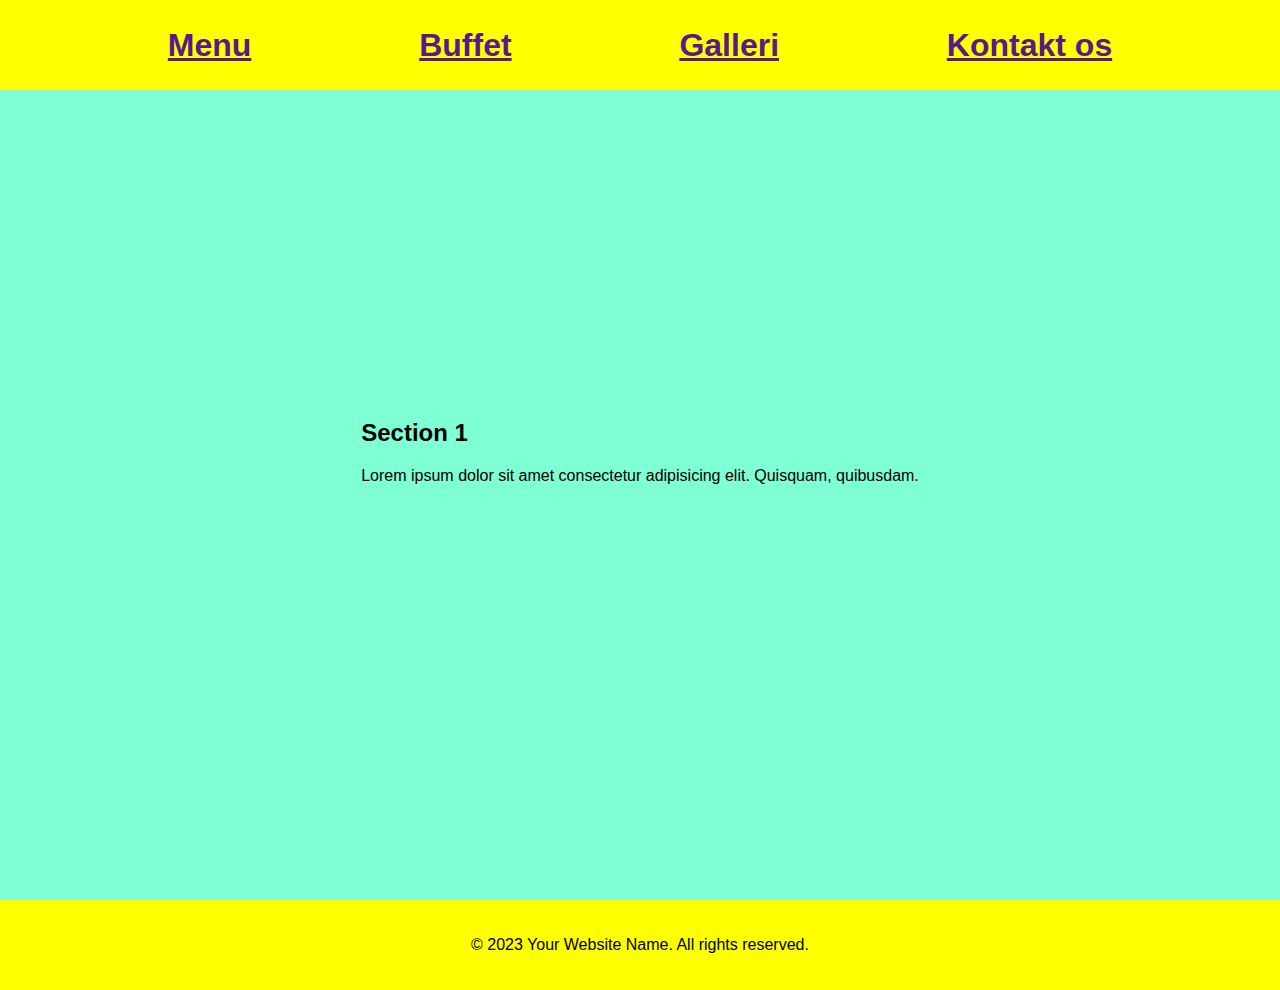
==== index.html @ 93ed0dfe "initial commit" ====
<!DOCTYPE html>
<html lang="en">
<head>
    <meta charset="UTF-8">
    <meta name="viewport" content="width=device-width, initial-scale=1.0">
    <title>Homepage</title>
    <link rel="stylesheet" href="styles.css">
</head>
<body>
    <header>
        <div class="nav-bar">
            <div class="nav-bar-content">
                <h1><a href="">Menu</a></h1>
                <h1><a href="">Buffet</a></h1>
                <h1><a href="">Galleri</a></h1>
                <h1><a href="">Kontakt os</a></h1>
            </div>
        </div>
    </header>

    <div class="container">
        <section class="section1">
            <div class="content-box">
                <h2>Section 1</h2>
                <p>Lorem ipsum dolor sit amet consectetur adipisicing elit. Quisquam, quibusdam.</p>
            </div>
        </section>

        <section class="section2">
            <div class="content-box">
                <h2>Section 2</h2>
                <p>Lorem ipsum dolor sit amet consectetur adipisicing elit. Saepe, labore.</p>
            </div>
        </section>
    </div>

    <footer>
        <p>&copy; 2023 Your Website Name. All rights reserved.</p>
    </footer>
</body>
</html>
---- styles.css ----
body {
    margin: 0;
    padding: 0;
    font-family: sans-serif;
    overflow-y: scroll;
    scrollbar-width: thin; /* for Firefox */
    -webkit-scrollbar-width: thin; /* for Webkit based browsers */
}

.body::-webkit-scrollbar {
    width: 6px; /* width of the scrollbar */
    background-color: #F5F5F5; /* background color of the scrollbar track */
}

.body::-webkit-scrollbar-thumb {
    background-color: #000000; /* color of the scrollbar thumb */
}

.container {
    height: 100vh;
    overflow-y: scroll;
    scroll-snap-type: y mandatory;
    scrollbar-width: thin; /* for Firefox */
    -webkit-scrollbar-width: thin; /* for Webkit based browsers */
}

.container::-webkit-scrollbar {
    width: 6px; /* width of the scrollbar */
    background-color: #F5F5F5; /* background color of the scrollbar track */
}

.container::-webkit-scrollbar-thumb {
    background-color: #000000; /* color of the scrollbar thumb */
}

.nav-bar {
    background-color: yellow;
    height: 10vh;
    width: 100%;
    position: fixed;
    top: 0;
    left: 0;
}

.nav-bar-content {
    height: 100%;
    width: 100%;
    display: flex;
    justify-content: space-evenly;
    align-items: center;
}

section {
    height: 100vh;
    width: 100%;
    margin: 0;
    padding: 0;
    box-sizing: border-box;
    display: flex;
    justify-content: center;
    align-items: center;
    scroll-snap-align: start;
}

.section1 {
    background-color: aquamarine;
}

.section2 {
    background-color: lightblue;
}

footer {
    background-color: yellow;
    height: 10vh;
    width: 100%;
    display: flex;
    justify-content: center;
    align-items: center;
}
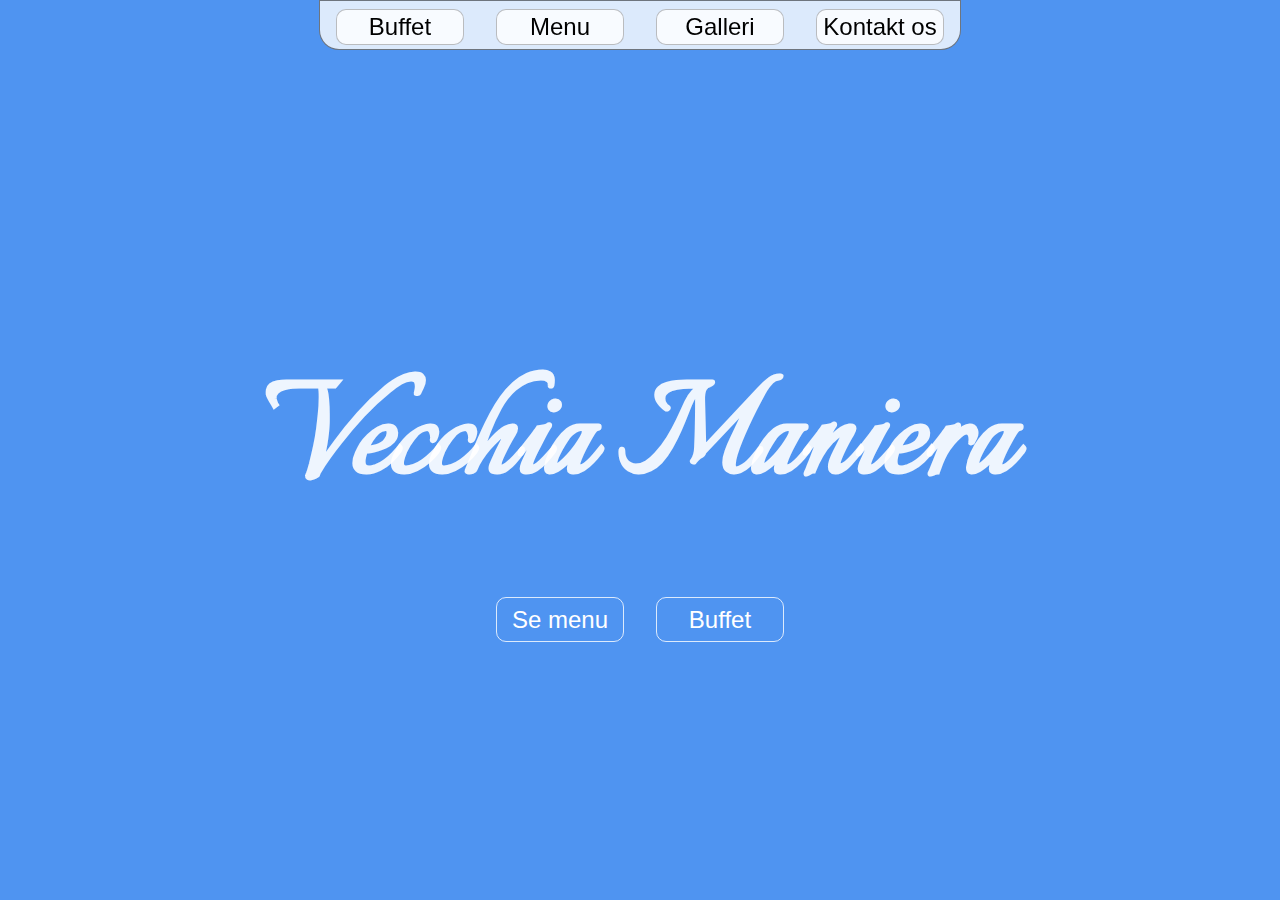
==== commit 4229384f: "3 sections" ====
--- a/index.html
+++ b/index.html
@@ -7,35 +7,76 @@
     <link rel="stylesheet" href="styles.css">
 </head>
 <body>
-    <header>
-        <div class="nav-bar">
-            <div class="nav-bar-content">
-                <h1><a href="">Menu</a></h1>
-                <h1><a href="">Buffet</a></h1>
-                <h1><a href="">Galleri</a></h1>
-                <h1><a href="">Kontakt os</a></h1>
-            </div>
-        </div>
-    </header>
+    
 
     <div class="container">
+        <header>
+            <div class="nav-bar">
+                <div class="nav-bar-content">
+                    <h1><button href="">Buffet</button></h1>
+                    <h1><button href="">Menu</button></h1>
+                    <h1><button href="">Galleri</button></h1>
+                    <h1><button href="">Kontakt os</button></h1>
+                </div>
+            </div>
+        </header>
         <section class="section1">
             <div class="content-box">
-                <h2>Section 1</h2>
-                <p>Lorem ipsum dolor sit amet consectetur adipisicing elit. Quisquam, quibusdam.</p>
+                <h1>Vecchia Maniera</h1>
+                <div class="link-div">
+                    <button href="">Se menu</button>
+                    <button href="">Buffet</button>
+                </div>
             </div>
         </section>
 
         <section class="section2">
+            <div class="boxes-container">
+                <div class="box box1">
+                    <div class="boxtitle">
+                        <h1>Anti Pasti</h1>
+                    </div>
+                </div>
+                <div class="box box2">
+                    <div class="boxtitle">
+                        <h1>Pasta</h1>
+                    </div>
+                </div>
+                <div class="box box1">
+                    <div class="boxtitle">
+                        <h1>Pizze</h1>
+                    </div>
+                </div>
+                <div class="box box2">
+                    <div class="boxtitle">
+                        <h1>Sandwich</h1>
+                    </div>
+                </div>
+                <div class="box box1">
+                    <div class="boxtitle">
+                        <h1>Dessert</h1>
+                    </div>
+                </div>
+            </div>
+        </section>
+        
+
+        <section class="section3">
             <div class="content-box">
-                <h2>Section 2</h2>
-                <p>Lorem ipsum dolor sit amet consectetur adipisicing elit. Saepe, labore.</p>
+                <h1>Om os</h1>
+                <p>Lorem ipsum dolor sit amet consectetur adipisicing elit. Rem error eius, repellat repudiandae, molestiae sapiente consectetur minima earum perspiciatis possimus nam ratione tenetur illo fuga a, enim provident ipsa iste?</p>
             </div>
+            <footer>
+                <p>&copy; 2023 Your Website Name. All rights reserved.</p>
+            </footer>
         </section>
     </div>
 
-    <footer>
-        <p>&copy; 2023 Your Website Name. All rights reserved.</p>
-    </footer>
+    <script>
+        document.addEventListener("DOMContentLoaded", function() {
+            // Add a class to trigger the transition effect after the page is loaded
+            document.querySelector(".section1").classList.add("loaded");
+        });
+    </script>
 </body>
 </html>--- a/styles.css
+++ b/styles.css
@@ -1,10 +1,10 @@
+@import url('https://fonts.googleapis.com/css2?family=Italianno&display=swap');
+
 body {
     margin: 0;
     padding: 0;
     font-family: sans-serif;
-    overflow-y: scroll;
-    scrollbar-width: thin; /* for Firefox */
-    -webkit-scrollbar-width: thin; /* for Webkit based browsers */
+    overflow-y: hidden;
 }
 
 .body::-webkit-scrollbar {
@@ -34,20 +34,44 @@
 }
 
 .nav-bar {
-    background-color: yellow;
-    height: 10vh;
-    width: 100%;
+    background-color: rgba(255, 255, 255, 0.8);;
+    border: 1px solid rgba(0, 0, 0, 0.5);
+    height: 3rem;
+    width: 50%;
     position: fixed;
     top: 0;
-    left: 0;
+    left: 50%;
+    transform: translateX(-50%);
+    border-radius: 0 0 20px 20px;
+    z-index: 100;
 }
 
 .nav-bar-content {
     height: 100%;
     width: 100%;
     display: flex;
-    justify-content: space-evenly;
-    align-items: center;
+    justify-content: center;
+    align-items: center;
+}
+
+.nav-bar-content button{
+    height: 4vh;
+    width: 10vw;
+    border-radius: 10px;
+    border: none;
+    background-color: transparent;
+    border: 1px solid rgba(0, 0, 0, 0.25);
+    background-color: rgba(255, 255, 255, 0.8);
+    color: #000;
+    font-size: 1.5rem;
+    cursor: pointer;
+    margin: 0 1rem;
+}
+
+.nav-bar-content button:hover{
+    background-color: #444;
+    color: #fff;
+    transition: 0.5s;
 }
 
 section {
@@ -63,12 +87,105 @@
 }
 
 .section1 {
-    background-color: aquamarine;
+    background-color: rgb(79,148,241);
+    transition: background-color 2s;
+}
+
+.section1.loaded {
+    background-color: rgb(79,148,241);
+    background-image: url("https://media1.giphy.com/media/YN7Xm4gQ54rRbC5Se5/giphy.gif");
+    background-size: auto 100%;
+    background-position: center;
+    background-repeat: no-repeat;
 }
 
 .section2 {
     background-color: lightblue;
-}
+    height: 100vh;
+    width: 100%;
+    margin: 0;
+    padding: 0;
+    box-sizing: border-box;
+    display: flex;
+    justify-content: center;
+    align-items: center;
+}
+
+.boxes-container {
+    width: 90%; /* Set the width of the container */
+    height: 90%; /* Set the height of the container */
+    margin-top: 2rem;
+    position: relative;
+    display: flex;
+    flex-wrap:wrap;
+}
+
+.box {
+    width: 100%; /* Each box takes up 50% of the container width */
+    height: 18%; /* Each box takes up 20% of the container height */
+}
+
+.boxtitle {
+    width: 20%;
+    height: 100%;
+    border: 1px solid rgba(0, 0, 0, 0.5);
+    display: flex;
+    justify-content: center;
+    align-items: center;
+    background-color: rgba(255, 255, 255, 0.8);
+}
+
+.box1 {
+    position: absolute;
+    top: 0;
+    left: 0;
+    display: flex;
+    justify-content: left;
+    align-items: center;
+    border: 1px solid rgba(0, 0, 0, 0.5);
+    background-color: lightgreen;
+    
+}
+
+.box2 {
+    position: absolute;
+    bottom: 0;
+    right: 0;
+    display: flex;
+    justify-content: right;
+    align-items: center;
+    border: 1px solid rgba(0, 0, 0, 0.5);
+    background-color: lightsalmon;
+}
+
+.box2:nth-child(2){
+    top: 20%;
+}
+
+.box1:nth-child(3){
+    top: 40%;
+}
+.box2:nth-child(4){
+    top: 60%;
+}
+.box1:nth-child(5){
+    top: 80%;
+}
+
+
+
+.section3 {
+    background-color: lightgreen;
+    height: 100vh;
+    width: 100%;
+    margin: 0;
+    padding: 0;
+    box-sizing: border-box;
+    display: flex;
+    flex-direction: column;
+    justify-content: center;
+}
+
 
 footer {
     background-color: yellow;
@@ -77,4 +194,46 @@
     display: flex;
     justify-content: center;
     align-items: center;
-}+    bottom: 0;
+}
+
+.content-box{
+    height: 100%;
+    width: 100%;
+    display: flex;
+    justify-content: center;
+    align-items: center;
+    flex-direction: column;
+}
+
+.content-box h1{
+    font: 700 10rem 'Italianno';
+    margin-bottom: 2rem;
+    color: rgba(255, 255, 255, 0.9);;
+}
+
+.link-div{
+    height: 10vh;
+    width: 25%;
+    display: flex;
+    justify-content: space-around;
+    align-items: center;
+}
+
+button{
+    height: 5vh;
+    width: 10vw;
+    border-radius: 10px;
+    border: none;
+    background-color: transparent;
+    border: 1px solid rgba(255, 255, 255, 0.8);
+    color: #fff;
+    font-size: 1.5rem;
+    cursor: pointer;
+}
+
+button:hover{
+    background-color: #fff;
+    color: #000;
+    transition: 0.5s;
+}
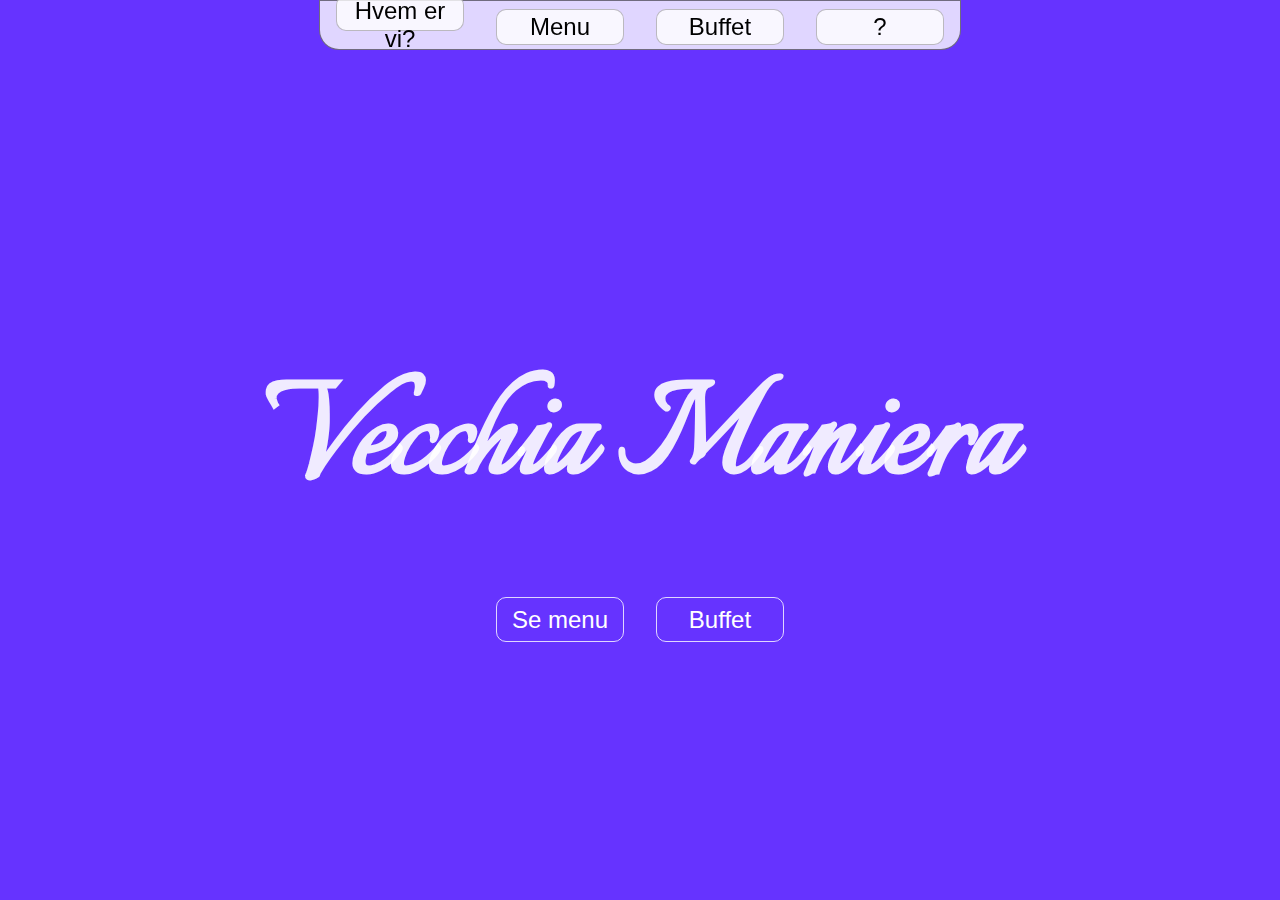
==== commit 36c70ba7: "5sections" ====
--- a/index.html
+++ b/index.html
@@ -13,10 +13,11 @@
         <header>
             <div class="nav-bar">
                 <div class="nav-bar-content">
-                    <h1><button href="">Buffet</button></h1>
-                    <h1><button href="">Menu</button></h1>
-                    <h1><button href="">Galleri</button></h1>
-                    <h1><button href="">Kontakt os</button></h1>
+                    <h1><button class="scroll-button" data-target="section2">Hvem er vi?</button></h1>
+                    <h1><button class="scroll-button" data-target="section3">Menu</button></h1>
+                    <h1><button class="scroll-button" data-target="section4">Buffet</button></h1>
+                    <h1><button class="scroll-button" data-target="section5">?</button></h1>
+                    
                 </div>
             </div>
         </header>
@@ -24,44 +25,49 @@
             <div class="content-box">
                 <h1>Vecchia Maniera</h1>
                 <div class="link-div">
-                    <button href="">Se menu</button>
-                    <button href="">Buffet</button>
+                    <button class="scroll-button" data-target="section3">Se menu</button>
+                    <button class="scroll-button" data-target="section4">Buffet</button>
                 </div>
             </div>
         </section>
 
-        <section class="section2">
+        <section class="section2" id="section2">
             <div class="boxes-container">
                 <div class="box box1">
                     <div class="boxtitle">
-                        <h1>Anti Pasti</h1>
+                        <h1>Hvem er vi?</h1>
                     </div>
+                    
+                    <div class="slide"></div>
                 </div>
                 <div class="box box2">
                     <div class="boxtitle">
-                        <h1>Pasta</h1>
-                    </div>
-                </div>
-                <div class="box box1">
-                    <div class="boxtitle">
-                        <h1>Pizze</h1>
-                    </div>
-                </div>
-                <div class="box box2">
-                    <div class="boxtitle">
-                        <h1>Sandwich</h1>
-                    </div>
-                </div>
-                <div class="box box1">
-                    <div class="boxtitle">
-                        <h1>Dessert</h1>
+                        <h1>Bestil catering</h1>
                     </div>
                 </div>
             </div>
         </section>
+
+        <section class="section3" id="section3">
+            <div class="content-box">
+                <h1>Menu</h1>
+                <div class="menuBox">
+                    <div class="menu-antipasti"></div>
+                    <div class="menu-pasta"></div>
+                    <div class="menu-pizze"></div>
+                    <div class="menu-antipasti"></div>
+                    <div class="menu-dessert"></div>
+                </div>
+            </div>
+        </section>
         
+        <section class="section4" id="section4">
+            <div class="content-box">
+                <h1>Catering</h1>
+            </div>
+        </section>
 
-        <section class="section3">
+        <section class="section5" id="section5">
             <div class="content-box">
                 <h1>Om os</h1>
                 <p>Lorem ipsum dolor sit amet consectetur adipisicing elit. Rem error eius, repellat repudiandae, molestiae sapiente consectetur minima earum perspiciatis possimus nam ratione tenetur illo fuga a, enim provident ipsa iste?</p>
@@ -72,11 +78,7 @@
         </section>
     </div>
 
-    <script>
-        document.addEventListener("DOMContentLoaded", function() {
-            // Add a class to trigger the transition effect after the page is loaded
-            document.querySelector(".section1").classList.add("loaded");
-        });
-    </script>
+    <script src="script.js">
+</script>
 </body>
 </html>--- a/styles.css
+++ b/styles.css
@@ -19,6 +19,7 @@
 .container {
     height: 100vh;
     overflow-y: scroll;
+    overflow-x: hidden;
     scroll-snap-type: y mandatory;
     scrollbar-width: thin; /* for Firefox */
     -webkit-scrollbar-width: thin; /* for Webkit based browsers */
@@ -92,8 +93,8 @@
 }
 
 .section1.loaded {
-    background-color: rgb(79,148,241);
-    background-image: url("https://media1.giphy.com/media/YN7Xm4gQ54rRbC5Se5/giphy.gif");
+    background-color: rgb(102,51,255);
+    background-image: url("https://media4.giphy.com/media/1pqlCWXB0Q18SuCju7/giphy.gif");
     background-size: auto 100%;
     background-position: center;
     background-repeat: no-repeat;
@@ -112,9 +113,8 @@
 }
 
 .boxes-container {
-    width: 90%; /* Set the width of the container */
-    height: 90%; /* Set the height of the container */
-    margin-top: 2rem;
+    width: 100%; /* Set the width of the container */
+    height: 100%; /* Set the height of the container */
     position: relative;
     display: flex;
     flex-wrap:wrap;
@@ -122,11 +122,11 @@
 
 .box {
     width: 100%; /* Each box takes up 50% of the container width */
-    height: 18%; /* Each box takes up 20% of the container height */
+    height: 50%; /* Each box takes up 20% of the container height */
 }
 
 .boxtitle {
-    width: 20%;
+    width: 45%;
     height: 100%;
     border: 1px solid rgba(0, 0, 0, 0.5);
     display: flex;
@@ -143,8 +143,6 @@
     justify-content: left;
     align-items: center;
     border: 1px solid rgba(0, 0, 0, 0.5);
-    background-color: lightgreen;
-    
 }
 
 .box2 {
@@ -158,23 +156,78 @@
     background-color: lightsalmon;
 }
 
-.box2:nth-child(2){
-    top: 20%;
-}
-
-.box1:nth-child(3){
-    top: 40%;
-}
-.box2:nth-child(4){
-    top: 60%;
-}
-.box1:nth-child(5){
-    top: 80%;
-}
-
-
-
-.section3 {
+@keyframes slide {
+    0% {
+      transform: translateX(0%);
+    }
+    100% {
+      transform: translateX(-100%);
+    }
+  }
+
+  .slideshow-container{
+    width: 100%;
+    height: 100%;
+    overflow: hidden;
+  }
+  
+  .slideshow {
+    width: 100%;
+    height: 100%;
+    animation: slide 5s infinite; /* Adjust the duration (5s in this case) as needed */
+  }
+
+.section3{
+    background-color: lightseagreen;
+    height: 100vh;
+    width: 100%;
+    margin: 0;
+    padding: 0;
+    box-sizing: border-box;
+    display: flex;
+    flex-direction: column;
+    justify-content: center;
+}
+
+.section3 .content-box{
+    border: 1px dashed #000;
+
+    width: 80%;
+    height: 90%;
+    margin-top: 2rem;
+    display: flex;
+    justify-content: start;
+    align-items: center;
+
+}
+
+.section3 .content-box h1{
+    font: 500 10rem 'Italianno';
+    margin-top: -1rem;
+}
+
+.menuBox {
+    border: 1px solid #000;
+    width: 90%;
+    height: 95%;
+    display: flex;
+    justify-content: center;
+    align-items: center;
+}
+
+.section4{
+    background-color: lightskyblue;
+    height: 100vh;
+    width: 100%;
+    margin: 0;
+    padding: 0;
+    box-sizing: border-box;
+    display: flex;
+    flex-direction: column;
+    justify-content: center;
+}
+
+.section5 {
     background-color: lightgreen;
     height: 100vh;
     width: 100%;
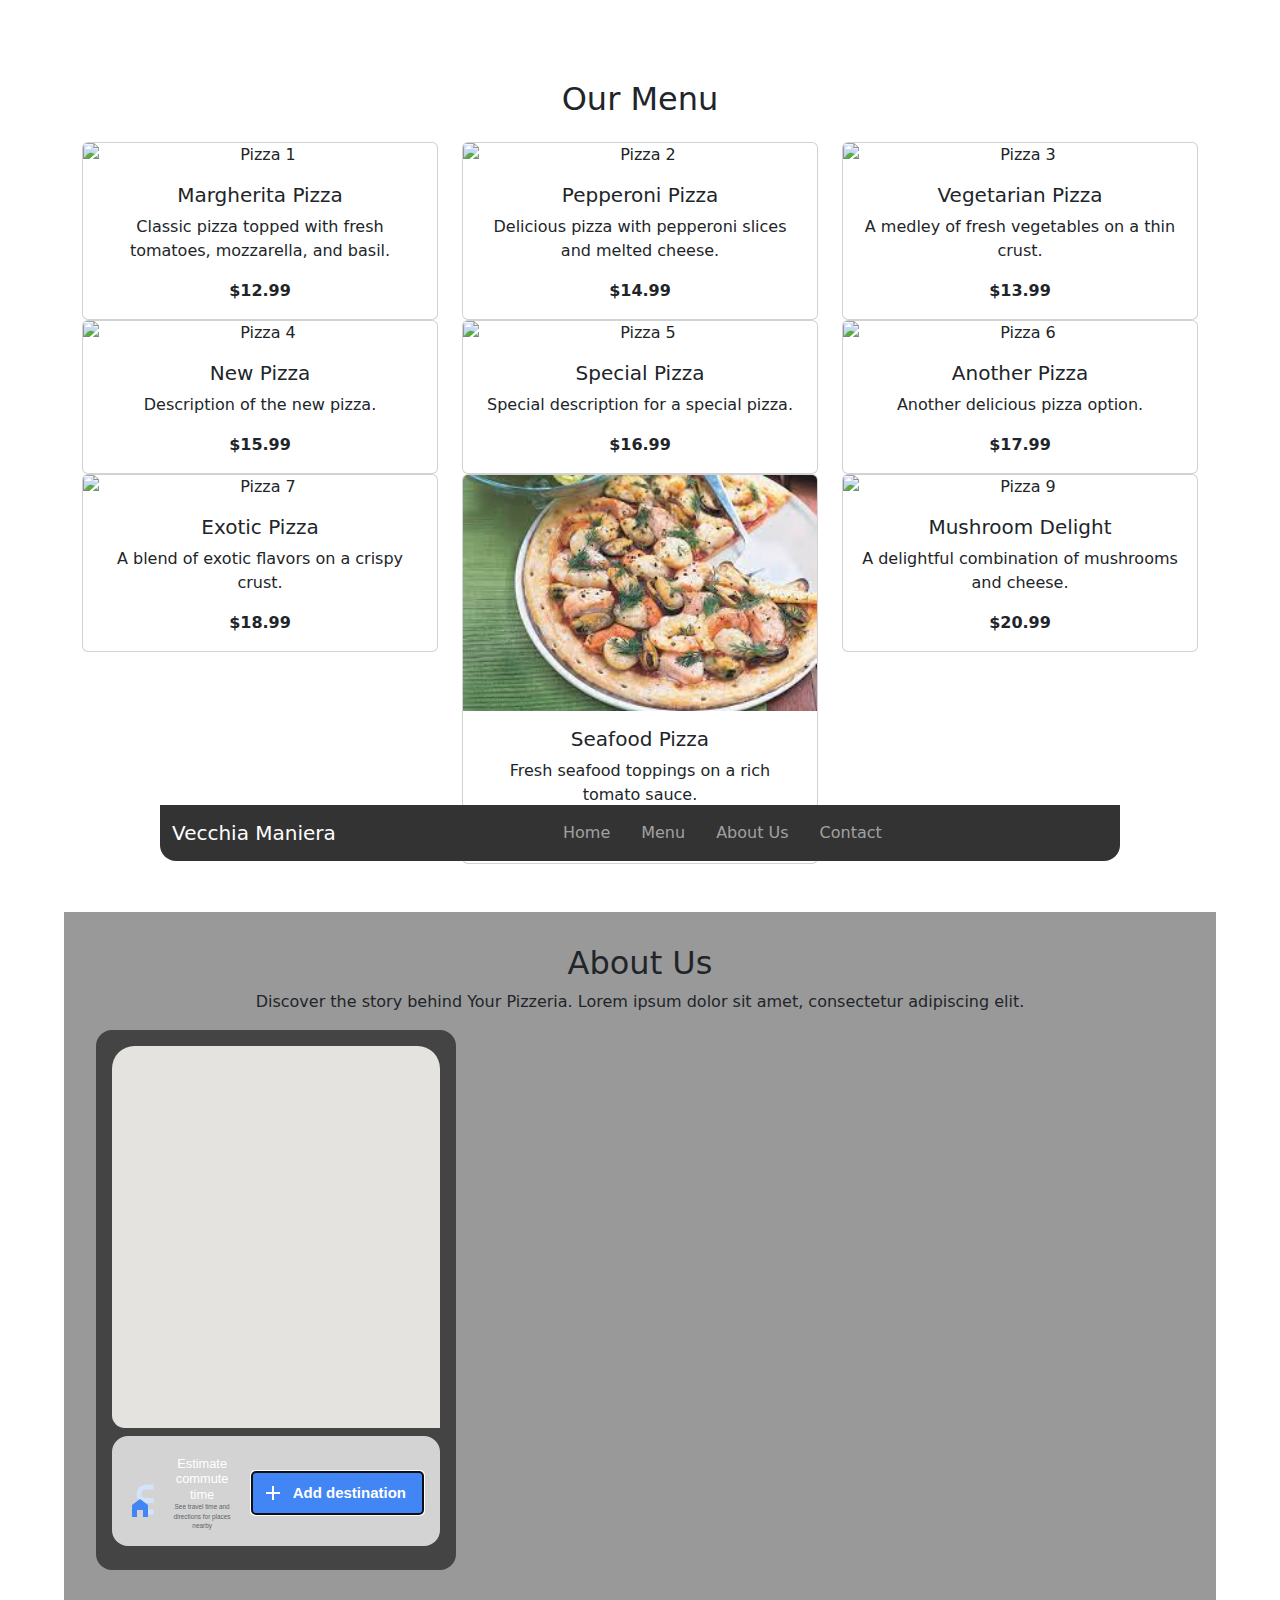
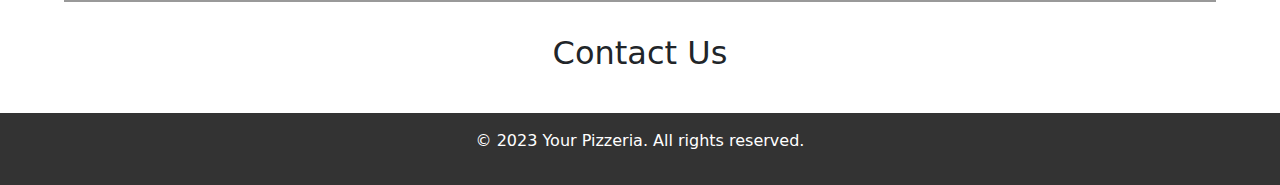
==== commit 826afd39: "Add files via upload" ====
--- a/index.html
+++ b/index.html
@@ -1,84 +1,1379 @@
-<!DOCTYPE html>
-<html lang="en">
-<head>
-    <meta charset="UTF-8">
-    <meta name="viewport" content="width=device-width, initial-scale=1.0">
-    <title>Homepage</title>
-    <link rel="stylesheet" href="styles.css">
-</head>
-<body>
-    
-
-    <div class="container">
-        <header>
-            <div class="nav-bar">
-                <div class="nav-bar-content">
-                    <h1><button class="scroll-button" data-target="section2">Hvem er vi?</button></h1>
-                    <h1><button class="scroll-button" data-target="section3">Menu</button></h1>
-                    <h1><button class="scroll-button" data-target="section4">Buffet</button></h1>
-                    <h1><button class="scroll-button" data-target="section5">?</button></h1>
-                    
-                </div>
-            </div>
-        </header>
-        <section class="section1">
-            <div class="content-box">
-                <h1>Vecchia Maniera</h1>
-                <div class="link-div">
-                    <button class="scroll-button" data-target="section3">Se menu</button>
-                    <button class="scroll-button" data-target="section4">Buffet</button>
-                </div>
-            </div>
-        </section>
-
-        <section class="section2" id="section2">
-            <div class="boxes-container">
-                <div class="box box1">
-                    <div class="boxtitle">
-                        <h1>Hvem er vi?</h1>
-                    </div>
-                    
-                    <div class="slide"></div>
-                </div>
-                <div class="box box2">
-                    <div class="boxtitle">
-                        <h1>Bestil catering</h1>
-                    </div>
-                </div>
-            </div>
-        </section>
-
-        <section class="section3" id="section3">
-            <div class="content-box">
-                <h1>Menu</h1>
-                <div class="menuBox">
-                    <div class="menu-antipasti"></div>
-                    <div class="menu-pasta"></div>
-                    <div class="menu-pizze"></div>
-                    <div class="menu-antipasti"></div>
-                    <div class="menu-dessert"></div>
-                </div>
-            </div>
-        </section>
-        
-        <section class="section4" id="section4">
-            <div class="content-box">
-                <h1>Catering</h1>
-            </div>
-        </section>
-
-        <section class="section5" id="section5">
-            <div class="content-box">
-                <h1>Om os</h1>
-                <p>Lorem ipsum dolor sit amet consectetur adipisicing elit. Rem error eius, repellat repudiandae, molestiae sapiente consectetur minima earum perspiciatis possimus nam ratione tenetur illo fuga a, enim provident ipsa iste?</p>
-            </div>
-            <footer>
-                <p>&copy; 2023 Your Website Name. All rights reserved.</p>
-            </footer>
-        </section>
-    </div>
-
-    <script src="script.js">
-</script>
-</body>
+<!--
+  Copyright 2023 Google LLC
+
+  Licensed under the Apache License, Version 2.0 (the "License");
+  you may not use this file except in compliance with the License.
+  You may obtain a copy of the License at
+
+      https://www.apache.org/licenses/LICENSE-2.0
+
+  Unless required by applicable law or agreed to in writing, software
+  distributed under the License is distributed on an "AS IS" BASIS,
+  WITHOUT WARRANTIES OR CONDITIONS OF ANY KIND, either express or implied.
+  See the License for the specific language governing permissions and
+  limitations under the License.
+-->
+<!DOCTYPE html>
+<html lang="en">
+  <head>
+    <title>pizzaaaa!!!</title>
+    <meta charset="utf-8"/>
+    <meta name="viewport" content="width=device-width,initial-scale=1">
+
+    <link rel="stylesheet" href="style.css">
+    <link rel="stylesheet" href="mapsAPIstyle.css">
+
+    <!-- Bootstrap CSS -->
+    <link href="https://cdn.jsdelivr.net/npm/bootstrap@5.0.2/dist/css/bootstrap.min.css" rel="stylesheet">
+
+
+  </head>
+  <body>
+
+    <!-- Navigation Bar (Bootstrap Navbar) -->
+<nav class="navbar navbar-expand-lg navbar-dark fixed-top" id="mainNavbar">
+    <div class="container-fluid">
+        <a class="navbar-brand" href="#">Vecchia Maniera</a>
+        <button class="navbar-toggler" type="button" data-bs-toggle="collapse" data-bs-target="#navbarNav" aria-controls="navbarNav" aria-expanded="false" aria-label="Toggle navigation">
+            <span class="navbar-toggler-icon"></span>
+        </button>
+        <div class="collapse navbar-collapse" id="navbarNav">
+            <ul class="navbar-nav">
+                <li class="nav-item"><a class="nav-link" href="#home">Home</a></li>
+                <li class="nav-item"><a class="nav-link" href="#menu">Menu</a></li>
+                <li class="nav-item"><a class="nav-link" href="#about">About Us</a></li>
+                <li class="nav-item"><a class="nav-link" href="#contact">Contact</a></li>
+            </ul>
+        </div>
+    </div>
+</nav>
+
+    <!-- Menu Section (Bootstrap Container and Card) -->
+    <section id="menu" class="py-5" style="margin-top: 2rem;">
+        <div class="container">
+            <h2 class="text-center mb-4">Our Menu</h2>
+
+            <div class="row">
+                <div class="col-md-4">
+                    <div class="card">
+                        <img src="https://www.valdemarsro.dk/wp-content/2011/05/pizza-margharita-1.jpg"  class="card-img-top" alt="Pizza 1">
+                        <div class="card-body">
+                            <h5 class="card-title">Margherita Pizza</h5>
+                            <p class="card-text">Classic pizza topped with fresh tomatoes, mozzarella, and basil.</p>
+                            <p class="card-text fw-bold">$12.99</p>
+                        </div>
+                    </div>
+                </div>
+    
+                <!-- Menu Item 2 -->
+                <div class="col-md-4">
+                    <div class="card">
+                        <img src="https://pizza-opskrifter.dk/wp-content/uploads/2020/02/pepperoni-1600x900.jpg" class="card-img-top" alt="Pizza 2">
+                        <div class="card-body">
+                            <h5 class="card-title">Pepperoni Pizza</h5>
+                            <p class="card-text">Delicious pizza with pepperoni slices and melted cheese.</p>
+                            <p class="card-text fw-bold">$14.99</p>
+                        </div>
+                    </div>
+                </div>
+    
+                <!-- Menu Item 3 -->
+                <div class="col-md-4">
+                    <div class="card">
+                        <img src="https://cdn.loveandlemons.com/wp-content/uploads/2023/02/vegetarian-pizza.jpg" class="card-img-top" alt="Pizza 3">
+                        <div class="card-body">
+                            <h5 class="card-title">Vegetarian Pizza</h5>
+                            <p class="card-text">A medley of fresh vegetables on a thin crust.</p>
+                            <p class="card-text fw-bold">$13.99</p>
+                        </div>
+                    </div>
+                </div>
+                <!-- Menu Item 4 -->
+        <div class="col-md-4">
+            <div class="card">
+                <img src="https://copenhagenfood.dk/wp-content/uploads/2019/05/luca-pizza.jpg" class="card-img-top" alt="Pizza 4">
+                <div class="card-body">
+                    <h5 class="card-title">New Pizza</h5>
+                    <p class="card-text">Description of the new pizza.</p>
+                    <p class="card-text fw-bold">$15.99</p>
+                </div>
+            </div>
+        </div>
+
+        <!-- Menu Item 5 -->
+        <div class="col-md-4">
+            <div class="card">
+                <img src="https://altidmonalisa.dk/wp-content/uploads/2021/08/15.jpg" class="card-img-top" alt="Pizza 5">
+                <div class="card-body">
+                    <h5 class="card-title">Special Pizza</h5>
+                    <p class="card-text">Special description for a special pizza.</p>
+                    <p class="card-text fw-bold">$16.99</p>
+                </div>
+            </div>
+        </div>
+
+        <!-- Menu Item 6 -->
+        <div class="col-md-4">
+            <div class="card">
+                <img src="https://i.ytimg.com/vi/XZ7a90G4lM4/maxresdefault.jpg" class="card-img-top" alt="Pizza 6">
+                <div class="card-body">
+                    <h5 class="card-title">Another Pizza</h5>
+                    <p class="card-text">Another delicious pizza option.</p>
+                    <p class="card-text fw-bold">$17.99</p>
+                </div>
+            </div>
+        </div>
+
+        <!-- Menu Item 7 -->
+        <div class="col-md-4">
+            <div class="card">
+                <img src="https://i.ndtvimg.com/i/2017-12/pizza_650x400_41513939258.jpg" class="card-img-top" alt="Pizza 7">
+                <div class="card-body">
+                    <h5 class="card-title">Exotic Pizza</h5>
+                    <p class="card-text">A blend of exotic flavors on a crispy crust.</p>
+                    <p class="card-text fw-bold">$18.99</p>
+                </div>
+            </div>
+        </div>
+
+        <!-- Menu Item 8 -->
+        <div class="col-md-4">
+            <div class="card">
+                <img src="[data-uri]" class="card-img-top" alt="Pizza 8">
+                <div class="card-body">
+                    <h5 class="card-title">Seafood Pizza</h5>
+                    <p class="card-text">Fresh seafood toppings on a rich tomato sauce.</p>
+                    <p class="card-text fw-bold">$19.99</p>
+                </div>
+            </div>
+        </div>
+
+        <!-- Menu Item 9 -->
+        <div class="col-md-4">
+            <div class="card">
+                <img src="https://www.allrecipes.com/thmb/3qkooqf4vsQ3DjzjIZy0s6ZSwC0=/1500x0/filters:no_upscale():max_bytes(150000):strip_icc()/36107allies-mushroom-pizzafabeveryday4x3-005f809371b147378094d60f28daf212.jpg" class="card-img-top" alt="Pizza 9">
+                <div class="card-body">
+                    <h5 class="card-title">Mushroom Delight</h5>
+                    <p class="card-text">A delightful combination of mushrooms and cheese.</p>
+                    <p class="card-text fw-bold">$20.99</p>
+                </div>
+            </div>
+        </div>
+
+        </div>
+    </section>
+
+
+    <!-- About Us Section -->
+    <section id="about" class="about">
+        <h2>About Us</h2>
+        <p>Discover the story behind Your Pizzeria. Lorem ipsum dolor sit amet, consectetur adipiscing elit.</p>
+        <div class="map">
+        <!-- Google Maps API kode -->
+            <!-- Defined commutes SVGs -->
+            <svg class="hide">
+      <defs>
+        <symbol id="commutes-initial-icon">
+          <path d="M41 20H18.6c-9.5 0-10.8 13.5 0 13.5h14.5C41 33.5 41 45 33 45H17.7" stroke="#D2E3FC" stroke-width="5"></path>
+          <path d="M41 22c.2 0 .4 0 .6-.2l.4-.5c.3-1 .7-1.7 1.1-2.5l2-3c.8-1 1.5-2 2-3 .6-1 .9-2.3.9-3.8 0-2-.7-3.6-2-5-1.4-1.3-3-2-5-2s-3.6.7-5 2c-1.3 1.4-2 3-2 5 0 1.4.3 2.6.8 3.6s1.2 2 2 3.2c.9 1 1.6 2 2 2.8.5.9 1 1.7 1.2 2.7l.4.5.6.2Zm0-10.5c-.7 0-1.3-.2-1.8-.7-.5-.5-.7-1.1-.7-1.8s.2-1.3.7-1.8c.5-.5 1.1-.7 1.8-.7s1.3.2 1.8.7c.5.5.7 1.1.7 1.8s-.2 1.3-.7 1.8c-.5.5-1.1.7-1.8.7Z" fill="#185ABC"></path>
+          <path d="m12 32-8 6v12h5v-7h6v7h5V38l-8-6Z" fill="#4285F4"></path>
+        </symbol>
+      </defs>
+      <use href="#commutes-initial-icon"/>
+            </svg>
+            <svg class="hide">
+      <defs>
+        <symbol id="commutes-add-icon">
+          <path d="M0 0h24v24H0V0z" fill="none"/>
+          <path d="M19 13h-6v6h-2v-6H5v-2h6V5h2v6h6v2z"/>
+        </symbol>
+      </defs>
+      <use href="#commutes-add-icon"/>
+            </svg>
+            <svg class="hide">
+      <defs>
+        <symbol id="commutes-driving-icon">
+          <path d="M0 0h24v24H0V0z" fill="none"/>
+          <path d="M18.92 6.01C18.72 5.42 18.16 5 17.5 5h-11c-.66 0-1.21.42-1.42 1.01L3 12v8c0 .55.45 1 1 1h1c.55 0 1-.45 1-1v-1h12v1c0 .55.45 1 1 1h1c.55 0 1-.45 1-1v-8l-2.08-5.99zM6.85 7h10.29l1.08 3.11H5.77L6.85 7zM19 17H5v-5h14v5z"/>
+          <circle cx="7.5" cy="14.5" r="1.5"/>
+          <circle cx="16.5" cy="14.5" r="1.5"/>
+        </symbol>
+      </defs>
+      <use href="#commutes-driving-icon"/>
+            </svg>
+            <svg class="hide">
+      <defs>
+        <symbol id="commutes-transit-icon">
+          <path d="M0 0h24v24H0V0z" fill="none"/>
+          <path d="M12 2c-4 0-8 .5-8 4v9.5C4 17.43 5.57 19 7.5 19L6 20.5v.5h12v-.5L16.5 19c1.93 0 3.5-1.57 3.5-3.5V6c0-3.5-3.58-4-8-4zm5.66 3H6.43c.61-.52 2.06-1 5.57-1 3.71 0 5.12.46 5.66 1zM11 7v3H6V7h5zm2 0h5v3h-5V7zm3.5 10h-9c-.83 0-1.5-.67-1.5-1.5V12h12v3.5c0 .83-.67 1.5-1.5 1.5z"/>
+          <circle cx="8.5" cy="14.5" r="1.5"/>
+          <circle cx="15.5" cy="14.5" r="1.5"/>
+        </symbol>
+      </defs>
+      <use href="#commutes-transit-icon"/>
+            </svg>
+            <svg class="hide">
+      <defs>
+        <symbol id="commutes-bicycling-icon">
+          <path d="M0 0h24v24H0V0z" fill="none"/>
+          <path d="M15.5 5.5c1.1 0 2-.9 2-2s-.9-2-2-2-2 .9-2 2 .9 2 2 2zM5 12c-2.8 0-5 2.2-5 5s2.2 5 5 5 5-2.2 5-5-2.2-5-5-5zm0 8.5c-1.9 0-3.5-1.6-3.5-3.5s1.6-3.5 3.5-3.5 3.5 1.6 3.5 3.5-1.6 3.5-3.5 3.5zm5.8-10l2.4-2.4.8.8c1.3 1.3 3 2.1 5.1 2.1V9c-1.5 0-2.7-.6-3.6-1.5l-1.9-1.9c-.5-.4-1-.6-1.6-.6s-1.1.2-1.4.6L7.8 8.4c-.4.4-.6.9-.6 1.4 0 .6.2 1.1.6 1.4L11 14v5h2v-6.2l-2.2-2.3zM19 12c-2.8 0-5 2.2-5 5s2.2 5 5 5 5-2.2 5-5-2.2-5-5-5zm0 8.5c-1.9 0-3.5-1.6-3.5-3.5s1.6-3.5 3.5-3.5 3.5 1.6 3.5 3.5-1.6 3.5-3.5 3.5z"/>
+        </symbol>
+      </defs>
+      <use href="#commutes-bicycling-icon"/>
+            </svg>
+            <svg class="hide">
+      <defs>
+        <symbol id="commutes-walking-icon">
+          <path d="M0 0h24v24H0V0z" fill="none"/>
+          <path d="M13.5 5.5c1.1 0 2-.9 2-2s-.9-2-2-2-2 .9-2 2 .9 2 2 2zM9.8 8.9L7 23h2.1l1.8-8 2.1 2v6h2v-7.5l-2.1-2 .6-3C14.8 12 16.8 13 19 13v-2c-1.9 0-3.5-1-4.3-2.4l-1-1.6c-.56-.89-1.68-1.25-2.65-.84L6 8.3V13h2V9.6l1.8-.7"/>
+        </symbol>
+      </defs>
+      <use href="#commutes-walking-icon"/>
+            </svg>
+            <svg class="hide">
+      <defs>
+        <symbol id="commutes-chevron-left-icon">
+          <path d="M0 0h24v24H0V0z" fill="none"/>
+          <path d="M15.41 7.41L14 6l-6 6 6 6 1.41-1.41L10.83 12l4.58-4.59z"/>
+        </symbol>
+      </defs>
+      <use href="#commutes-chevron-left-icon"/>
+            </svg>
+            <svg class="hide">
+      <defs>
+        <symbol id="commutes-chevron-right-icon">
+          <path d="M0 0h24v24H0V0z" fill="none"/>
+          <path xmlns="http://www.w3.org/2000/svg" d="M10 6L8.59 7.41 13.17 12l-4.58 4.59L10 18l6-6-6-6z"/>
+        </symbol>
+      </defs>
+      <use href="#commutes-chevron-right-icon"/>
+            </svg>
+            <svg class="hide">
+      <defs>
+        <symbol id="commutes-arrow-icon">
+          <path d="M0 0h24v24H0V0z" fill="none"/>
+          <path d="M16.01 11H4v2h12.01v3L20 12l-3.99-4v3z"/>
+        </symbol>
+      </defs>
+      <use href="#commutes-arrow-icon"/>
+            </svg>
+            <svg class="hide">
+      <defs>
+        <symbol id="commutes-directions-icon">
+          <path d="M0 0h24v24H0V0z" fill="none"/>
+          <path d="M22.43 10.59l-9.01-9.01c-.75-.75-2.07-.76-2.83 0l-9 9c-.78.78-.78 2.04 0 2.82l9 9c.39.39.9.58 1.41.58.51 0 1.02-.19 1.41-.58l8.99-8.99c.79-.76.8-2.02.03-2.82zm-10.42 10.4l-9-9 9-9 9 9-9 9zM8 11v4h2v-3h4v2.5l3.5-3.5L14 7.5V10H9c-.55 0-1 .45-1 1z"/>
+        </symbol>
+      </defs>
+      <use href="#commute-directions-icon"/>
+            </svg>
+            <svg class="hide">
+      <defs>
+        <symbol id="commutes-edit-icon">
+          <path d="M0 0h24v24H0V0z" fill="none"/>
+          <path d="M14.06 9.02l.92.92L5.92 19H5v-.92l9.06-9.06M17.66 3c-.25 0-.51.1-.7.29l-1.83 1.83 3.75 3.75 1.83-1.83c.39-.39.39-1.02 0-1.41l-2.34-2.34c-.2-.2-.45-.29-.71-.29zm-3.6 3.19L3 17.25V21h3.75L17.81 9.94l-3.75-3.75z"/>
+        </symbol>
+      </defs>
+      <use href="#commute-edit-icon"/>
+            </svg>
+            <!-- End commutes SVGs -->
+        
+            <main class="commutes">
+      <div class="commutes-map" aria-label="Map">
+        <div class="map-view"></div>
+      </div>
+
+      <div class="commutes-info">
+        <div class="commutes-initial-state">
+          <svg aria-label="Directions Icon" width="53" height="53" fill="none" xmlns="http://www.w3.org/2000/svg">
+            <use href="#commutes-initial-icon"/>
+          </svg>
+          <div class="description">
+            <h1 class="heading">Estimate commute time</h1>
+            <p>See travel time and directions for places nearby</p>
+          </div>
+          <button class="add-button" autofocus>
+            <svg aria-label="Add Icon" width="24px" height="24px" xmlns="http://www.w3.org/2000/svg">
+              <use href="#commutes-add-icon"/>
+            </svg>
+            <span class="label">Add destination</span>
+          </button>
+        </div>
+
+        <div class="commutes-destinations">
+          <div class="destinations-container">
+            <div class="destination-list"></div>
+            <button class="add-button">
+              <svg aria-label="Add Icon" width="24px" height="24px" xmlns="http://www.w3.org/2000/svg">
+                <use href="#commutes-add-icon"/>
+              </svg>
+              <div class="label">Add destination</div>
+            </button>
+          </div>
+          <button class="left-control hide" data-direction="-1" aria-label="Scroll left">
+            <svg width="24px" height="24px" xmlns="http://www.w3.org/2000/svg" data-direction="-1">
+              <use href="#commutes-chevron-left-icon" data-direction="-1"/>
+            </svg>
+          </button>
+          <button class="right-control hide" data-direction="1" aria-label="Scroll right">
+            <svg width="24px" height="24px" xmlns="http://www.w3.org/2000/svg" data-direction="1">
+              <use href="#commutes-chevron-right-icon" data-direction="1"/>
+            </svg>
+          </button>
+        </div>
+      </div>
+            </main>
+        
+            <div class="commutes-modal-container">
+      <div class="commutes-modal" role="dialog" aria-modal="true" aria-labelledby="add-edit-heading">
+        <div class="content">
+          <h2 id="add-edit-heading" class="heading">Add destination</h2>
+          <form id="destination-form">
+            <input type="text" id="destination-address-input" name="destination-address" placeholder="Enter a place or address" autocomplete="off" required>
+            <div class="error-message" role="alert"></div>
+            <div class="travel-modes">
+              <input type="radio" name="travel-mode" id="driving-mode" value="DRIVING" aria-label="Driving travel mode">
+              <label for="driving-mode" class="left-label" title="Driving travel mode">
+                <svg aria-label="Driving icon" mlns="http://www.w3.org/2000/svg">
+                  <use href="#commutes-driving-icon"/>
+                </svg>
+              </label>
+              <input type="radio" name="travel-mode" id="transit-mode" value="TRANSIT" aria-label="Public transit travel mode">
+              <label for="transit-mode" title="Public transit travel mode">
+                <svg aria-label="Public transit icon" xmlns="http://www.w3.org/2000/svg">
+                  <use href="#commutes-transit-icon"/>
+                </svg>
+              </label>
+              <input type="radio" name="travel-mode" id="bicycling-mode" value="BICYCLING" aria-label="Bicycling travel mode">
+              <label for="bicycling-mode" title="Bicycling travel mode">
+                <svg aria-label="Bicycling icon" xmlns="http://www.w3.org/2000/svg">
+                  <use href="#commutes-bicycling-icon"/>
+                </svg>
+              </label>
+              <input type="radio" name="travel-mode" id="walking-mode" value="WALKING" aria-label="Walking travel mode">
+              <label for="walking-mode" class="right-label" title="Walking travel mode">
+                <svg aria-label="Walking icon" xmlns="http://www.w3.org/2000/svg">
+                  <use href="#commutes-walking-icon"/>
+                </svg>
+              </label>
+            </div>
+          </form>
+          <div class="modal-action-bar">
+            <button class="delete-destination-button hide" type="reset">
+              Delete
+            </button>
+            <button class="cancel-button" type="reset">
+              Cancel
+            </button>
+            <button class="add-destination-button" type="button">
+              Add
+            </button>
+            <button class="edit-destination-button hide" type="button">
+              Done
+            </button>
+          </div>
+        </div>
+      </div>
+            </div>
+        <!-- Google Maps API slut -->
+        </div>
+
+    </section>
+
+<!-- Contact Section -->
+<section id="contact">
+    <h2>Contact Us</h2>
+    <!-- Add a contact form or provide contact information -->
+    <!-- You can also integrate maps using Google Maps API or Mapbox API -->
+</section>
+
+<!-- Footer Section -->
+<footer>
+    <p>&copy; 2023 Your Pizzeria. All rights reserved.</p>
+</footer>
+
+<script src="script.js"></script>
+    <script src="https://code.jquery.com/jquery-3.6.0.min.js"></script>
+    <script src="https://cdn.jsdelivr.net/npm/bootstrap@5.3.0/dist/js/bootstrap.bundle.min.js"></script>
+    <script>
+    'use strict';
+
+    /**
+     * Element selectors for commutes widget.
+     */
+    const commutesEl = {
+      map: document.querySelector('.map-view'),
+      initialStatePanel: document.querySelector('.commutes-initial-state'),
+      destinationPanel: document.querySelector('.commutes-destinations'),
+      modal: document.querySelector('.commutes-modal-container'),
+    };
+
+    /**
+     * Element selectors for commutes destination panel.
+     */
+    const destinationPanelEl = {
+      addButton: commutesEl.destinationPanel.querySelector('.add-button'),
+      container: commutesEl.destinationPanel.querySelector('.destinations-container'),
+      list: commutesEl.destinationPanel.querySelector('.destination-list'),
+      scrollLeftButton: commutesEl.destinationPanel.querySelector('.left-control'),
+      scrollRightButton: commutesEl.destinationPanel.querySelector('.right-control'),
+      getActiveDestination: () => commutesEl.destinationPanel.querySelector('.destination.active'),
+    };
+
+    /**
+     * Element selectors for commutes modal popup.
+     */
+    const destinationModalEl = {
+      title: commutesEl.modal.querySelector('h2'),
+      form: commutesEl.modal.querySelector('form'),
+      destinationInput: commutesEl.modal.querySelector('input[name="destination-address"]'),
+      errorMessage: commutesEl.modal.querySelector('.error-message'),
+      addButton: commutesEl.modal.querySelector('.add-destination-button'),
+      deleteButton: commutesEl.modal.querySelector('.delete-destination-button'),
+      editButton: commutesEl.modal.querySelector('.edit-destination-button'),
+      cancelButton: commutesEl.modal.querySelector('.cancel-button'),
+      getTravelModeInput: () => commutesEl.modal.querySelector('input[name="travel-mode"]:checked'),
+    };
+
+    /**
+     * Max number of destination allowed to be added to commutes panel.
+     */
+    const MAX_NUM_DESTINATIONS = 10;
+
+    /**
+     * Bounds to bias search within ~50km distance.
+     */
+    const BIAS_BOUND_DISTANCE = 0.5;
+
+    /**
+     * Hour in seconds.
+     */
+    const HOUR_IN_SECONDS = 3600;
+
+    /**
+     * Minutes in seconds.
+     */
+    const MIN_IN_SECONDS = 60;
+
+    /**
+     * Stroke colors for destination direction polylines for different states.
+     */
+    const STROKE_COLORS = {
+      active: {
+        innerStroke: '#4285F4',
+        outerStroke: '#185ABC',
+      },
+      inactive: {
+        innerStroke: '#BDC1C6',
+        outerStroke: '#80868B',
+      },
+    };
+
+    /**
+     * Marker icon colors for different states.
+     */
+    const MARKER_ICON_COLORS = {
+      active: {
+        fill: '#EA4335',
+        stroke: '#C5221F',
+        label: '#FFF',
+      },
+      inactive: {
+        fill: '#F1F3F4',
+        stroke: '#9AA0A6',
+        label: '#3C4043',
+      },
+    };
+
+    /**
+     * List of operations to perform on destinations.
+     */
+    const DestinationOperation = {
+      ADD: 'ADD',
+      EDIT: 'EDIT',
+      DELETE: 'DELETE',
+    };
+
+    /**
+     * List of available commutes travel mode.
+     */
+    const TravelMode = {
+      DRIVING: 'DRIVING',
+      TRANSIT: 'TRANSIT',
+      BICYCLING: 'BICYCLING',
+      WALKING: 'WALKING',
+    };
+
+    /**
+     * Defines instance of Commutes widget to be instantiated when Map library
+     * loads.
+     */
+    function Commutes(configuration) {
+      let commutesMap;
+      let activeDestinationIndex;
+      let origin = configuration.mapOptions.center;
+      let destinations = configuration.destination || [];
+      let markerIndex = 0;
+      let lastActiveEl;
+
+      const markerIconConfig = {
+        path:
+            'M10 27c-.2 0-.2 0-.5-1-.3-.8-.7-2-1.6-3.5-1-1.5-2-2.7-3-3.8-2.2-2.8-3.9-5-3.9-8.8C1 4.9 5 1 10 1s9 4 9 8.9c0 3.9-1.8 6-4 8.8-1 1.2-1.9 2.4-2.8 3.8-1 1.5-1.4 2.7-1.6 3.5-.3 1-.4 1-.6 1Z',
+        fillOpacity: 1,
+        strokeWeight: 1,
+        anchor: new google.maps.Point(15, 29),
+        scale: 1.2,
+        labelOrigin: new google.maps.Point(10, 9),
+      };
+      const originMarkerIcon = {
+        ...markerIconConfig,
+        fillColor: MARKER_ICON_COLORS.active.fill,
+        strokeColor: MARKER_ICON_COLORS.active.stroke,
+      };
+      const destinationMarkerIcon = {
+        ...markerIconConfig,
+        fillColor: MARKER_ICON_COLORS.inactive.fill,
+        strokeColor: MARKER_ICON_COLORS.inactive.stroke,
+      };
+      const bikeLayer = new google.maps.BicyclingLayer();
+      const publicTransitLayer = new google.maps.TransitLayer();
+
+      initMapView();
+      initDestinations();
+      initCommutesPanel();
+      initCommutesModal();
+
+      /**
+       * Initializes map view on commutes widget.
+       */
+      function initMapView() {
+        const mapOptionConfig = configuration.mapOptions;
+        commutesMap = new google.maps.Map(commutesEl.map, mapOptionConfig);
+
+        configuration.defaultTravelModeEnum =
+            parseTravelModeEnum(configuration.defaultTravelMode);
+        setTravelModeLayer(configuration.defaultTravelModeEnum);
+        createMarker(origin);
+      }
+
+      /**
+       * Initializes commutes widget with destinations info if provided with a list
+       * of initial destinations and update view.
+       */
+      function initDestinations() {
+        if (!configuration.initialDestinations) return;
+        let callbackCounter = 0;
+        const placesService = new google.maps.places.PlacesService(commutesMap);
+        for (const destination of configuration.initialDestinations) {
+          destination.travelModeEnum = parseTravelModeEnum(destination.travelMode);
+          const label = getNextMarkerLabel();
+          const request = {
+            placeId: destination.placeId,
+            fields: ['place_id', 'geometry', 'name'],
+          };
+          placesService.getDetails(
+              request,
+              function(place) {
+                if (!place.geometry || !place.geometry.location) return;
+                const travelModeEnum =
+                    destination.travelModeEnum || configuration.defaultTravelModeEnum;
+                const destinationConfig =
+                    createDestinationConfig(place, travelModeEnum, label);
+                getDirections(destinationConfig).then((response) => {
+                  if (!response) return;
+                  destinations.push(destinationConfig);
+                  getCommutesInfo(response, destinationConfig);
+                  callbackCounter++;
+                  // Update commutes panel and click event objects after getting
+                  // direction to all destinations.
+                  if (callbackCounter === configuration.initialDestinations.length) {
+                    destinations.sort(function(a, b) {
+                      return a.label < b.label ? -1 : 1;
+                    });
+                    let bounds = new google.maps.LatLngBounds();
+                    for (let i = 0; i < destinations.length; i++) {
+                      assignMapObjectListeners(destinations[i], i);
+                      updateCommutesPanel(destinations[i], i, DestinationOperation.ADD);
+                      bounds.union(destinations[i].bounds);
+                    }
+                    const lastIndex = destinations.length - 1;
+                    handleRouteClick(destinations[lastIndex], lastIndex);
+                    commutesMap.fitBounds(bounds);
+                  }
+                });
+              },
+              () => {
+                console.error('Failed to retrieve places info due to ' + e);
+              });
+        }
+      }
+
+      /**
+       * Initializes the bottom panel for updating map view and displaying commutes
+       * info.
+       */
+      function initCommutesPanel() {
+        const addCommutesButtonEls = document.querySelectorAll('.add-button');
+        addCommutesButtonEls.forEach(addButton => {
+          addButton.addEventListener('click', () => {
+            destinationModalEl.title.innerHTML = 'Add destination';
+            hideElement(destinationModalEl.deleteButton);
+            hideElement(destinationModalEl.editButton);
+            showElement(destinationModalEl.addButton);
+            showModal();
+            const travelModeEnum = configuration.defaultTravelModeEnum || TravelMode.DRIVING;
+            const travelModeId = travelModeEnum.toLowerCase() + '-mode';
+            document.forms['destination-form'][travelModeId].checked = true;
+          });
+        });
+
+        destinationPanelEl.scrollLeftButton.addEventListener(
+            'click', handleScrollButtonClick);
+        destinationPanelEl.scrollRightButton.addEventListener(
+            'click', handleScrollButtonClick);
+        destinationPanelEl.list.addEventListener('keydown', (e) => {
+          if (e.key === 'Enter' &&
+              e.target !== destinationPanelEl.getActiveDestination()) {
+            e.target.click();
+            e.preventDefault();
+          }
+        });
+      }
+
+      /**
+       * Initializes commutes modal to gathering destination inputs. Configures the
+       * event target listeners to update view and behaviors on the modal.
+       */
+      function initCommutesModal() {
+        const boundConfig = {
+          north: origin.lat + BIAS_BOUND_DISTANCE,
+          south: origin.lat - BIAS_BOUND_DISTANCE,
+          east: origin.lng + BIAS_BOUND_DISTANCE,
+          west: origin.lng - BIAS_BOUND_DISTANCE,
+        };
+
+        const destinationFormReset = function() {
+          destinationModalEl.destinationInput.classList.remove('error');
+          destinationModalEl.errorMessage.innerHTML = '';
+          destinationModalEl.form.reset();
+          destinationToAdd = null;
+        };
+
+        const autocompleteOptions = {
+          bounds: boundConfig,
+          fields: ['place_id', 'geometry', 'name'],
+        };
+        const autocomplete = new google.maps.places.Autocomplete(
+            destinationModalEl.destinationInput, autocompleteOptions);
+        let destinationToAdd;
+        autocomplete.addListener('place_changed', () => {
+          const place = autocomplete.getPlace();
+          if (!place.geometry || !place.geometry.location) {
+            return;
+          } else {
+            destinationToAdd = place;
+            destinationModalEl.getTravelModeInput().focus();
+          }
+          destinationModalEl.destinationInput.classList.remove('error');
+          destinationModalEl.errorMessage.innerHTML = '';
+        });
+
+        destinationModalEl.addButton.addEventListener('click', () => {
+          const isValidInput = validateDestinationInput(destinationToAdd);
+          if (!isValidInput) return;
+          const selectedTravelMode = destinationModalEl.getTravelModeInput().value;
+          addDestinationToList(destinationToAdd, selectedTravelMode);
+          destinationFormReset();
+          hideModal();
+        });
+
+        destinationModalEl.editButton.addEventListener('click', () => {
+          const destination = {...destinations[activeDestinationIndex]};
+          const selectedTravelMode = destinationModalEl.getTravelModeInput().value;
+          const isSameDestination =
+              destination.name === destinationModalEl.destinationInput.value;
+          const isSameTravelMode = destination.travelModeEnum === selectedTravelMode;
+          if (isSameDestination && isSameTravelMode) {
+            hideModal();
+            return;
+          }
+          if (!isSameDestination) {
+            const isValidInput = validateDestinationInput(destinationToAdd);
+            if (!isValidInput) return;
+            destination.name = destinationToAdd.name;
+            destination.place_id = destinationToAdd.place_id;
+            destination.url = generateMapsUrl(destinationToAdd, selectedTravelMode);
+          }
+          if (!isSameTravelMode) {
+            destination.travelModeEnum = selectedTravelMode;
+            destination.url = generateMapsUrl(destination, selectedTravelMode);
+          }
+          destinationFormReset();
+          getDirections(destination)
+              .then((response) => {
+                if (!response) return;
+                const currentIndex = activeDestinationIndex;
+                // Remove current active direction before replacing it with updated
+                // routes.
+                removeDirectionsFromMapView(destination);
+                destinations[activeDestinationIndex] = destination;
+                getCommutesInfo(response, destination);
+                assignMapObjectListeners(destination, activeDestinationIndex);
+                updateCommutesPanel(
+                    destination, activeDestinationIndex, DestinationOperation.EDIT);
+                handleRouteClick(destination, activeDestinationIndex);
+                const newEditButton = destinationPanelEl.list.children
+                    .item(activeDestinationIndex)
+                    .querySelector('.edit-button');
+                newEditButton.focus();
+              })
+              .catch((e) => console.error('Editing directions failed due to ' + e));
+          hideModal();
+        });
+
+        destinationModalEl.cancelButton.addEventListener('click', () => {
+          destinationFormReset();
+          hideModal();
+        });
+
+        destinationModalEl.deleteButton.addEventListener('click', () => {
+          removeDirectionsFromMapView(destinations[activeDestinationIndex]);
+          updateCommutesPanel(
+              destinations[activeDestinationIndex], activeDestinationIndex,
+              DestinationOperation.DELETE);
+          activeDestinationIndex = undefined;
+          destinationFormReset();
+          let elToFocus;
+          if (destinations.length) {
+            const lastIndex = destinations.length - 1;
+            handleRouteClick(destinations[lastIndex], lastIndex);
+            elToFocus = destinationPanelEl.getActiveDestination();
+          } else {
+            elToFocus = commutesEl.initialStatePanel.querySelector('.add-button');
+          }
+          hideModal(elToFocus);
+        });
+
+        window.onmousedown = function(event) {
+          if (event.target === commutesEl.modal) {
+            destinationFormReset();
+            hideModal();
+          }
+        };
+
+        commutesEl.modal.addEventListener('keydown', (e) => {
+          switch(e.key) {
+            case 'Enter':
+              if (e.target === destinationModalEl.cancelButton ||
+                  e.target === destinationModalEl.deleteButton) {
+                return;
+              }
+              if (destinationModalEl.addButton.style.display !== 'none') {
+                destinationModalEl.addButton.click();
+              } else if (destinationModalEl.editButton.style.display !== 'none') {
+                destinationModalEl.editButton.click();
+              }
+              break;
+            case "Esc":
+            case "Escape":
+              hideModal();
+              break;
+            default:
+              return;
+          }
+          e.preventDefault();
+        });
+
+        // Trap focus in the modal so that tabbing on the last interactive element
+        // focuses on the first, and shift-tabbing on the first interactive element
+        // focuses on the last.
+
+        const firstInteractiveElement = destinationModalEl.destinationInput;
+        const lastInteractiveElements = [
+          destinationModalEl.addButton,
+          destinationModalEl.editButton,
+        ];
+
+        firstInteractiveElement.addEventListener(
+            'keydown', handleFirstInteractiveElementTab);
+        for (const el of lastInteractiveElements) {
+          el.addEventListener('keydown', handleLastInteractiveElementTab);
+        }
+
+        function handleFirstInteractiveElementTab(event) {
+          if (event.key === 'Tab' && event.shiftKey) {
+            for (const el of lastInteractiveElements) {
+              if (el.style.display !== 'none') {
+                event.preventDefault();
+                el.focus();
+                return;
+              }
+            }
+          }
+        }
+
+        function handleLastInteractiveElementTab(event) {
+          if (event.key === 'Tab' && !event.shiftKey) {
+            event.preventDefault();
+            firstInteractiveElement.focus();
+          }
+        }
+      }
+
+      /**
+       * Checks if destination input is valid and ensure no duplicate places or more
+       * than max number places are added.
+       */
+      function validateDestinationInput(destinationToAdd) {
+        let errorMessage;
+        let isValidInput = false;
+        if (!destinationToAdd) {
+          errorMessage = 'No details available for destination input';
+        } else if (destinations.length > MAX_NUM_DESTINATIONS) {
+          errorMessage =
+              'Cannot add more than ' + MAX_NUM_DESTINATIONS + ' destinations';
+        } else if (
+            destinations &&
+            destinations.find(
+                destination =>
+                    destination.place_id === destinationToAdd.place_id)) {
+          errorMessage = 'Destination is already added';
+        } else {
+          isValidInput = true;
+        }
+        if (!isValidInput) {
+          destinationModalEl.errorMessage.innerHTML = errorMessage;
+          destinationModalEl.destinationInput.classList.add('error');
+        }
+        return isValidInput;
+      }
+
+      /**
+       * Removes polylines and markers of currently active directions.
+       */
+      function removeDirectionsFromMapView(destination) {
+        destination.polylines.innerStroke.setMap(null);
+        destination.polylines.outerStroke.setMap(null);
+        destination.marker.setMap(null);
+      }
+
+      /**
+       * Generates destination card template, attach event target listeners, and
+       * adds template to destination list depending on the operations:
+       * - add new destination card template to the end of the list on add.
+       * - replace destination card template for current selected on edit.
+       * - do nothing on default or delete.
+       */
+      function buildDestinationCardTemplate(
+          destination, destinationIdx, destinationOperation) {
+        let editButtonEl;
+        switch (destinationOperation) {
+          case DestinationOperation.ADD:
+            destinationPanelEl.list.insertAdjacentHTML(
+                'beforeend',
+                '<div class="destination-container">' +
+                    generateDestinationTemplate(destination) + '</div>');
+            const destinationContainerEl = destinationPanelEl.list.lastElementChild;
+            destinationContainerEl.addEventListener('click', () => {
+              handleRouteClick(destination, destinationIdx);
+            });
+            editButtonEl = destinationContainerEl.querySelector('.edit-button');
+            destinationPanelEl.container.scrollLeft =
+                destinationPanelEl.container.scrollWidth;
+            break;
+          case DestinationOperation.EDIT:
+            const activeDestinationContainerEl =
+                destinationPanelEl.getActiveDestination().parentElement;
+            activeDestinationContainerEl.innerHTML = generateDestinationTemplate(destination);
+            activeDestinationContainerEl.addEventListener('click', () => {
+              handleRouteClick(destination, destinationIdx);
+            });
+            editButtonEl = activeDestinationContainerEl.querySelector('.edit-button');
+            break;
+          case DestinationOperation.DELETE:
+          default:
+        }
+
+        editButtonEl.addEventListener('click', () => {
+          destinationModalEl.title.innerHTML = 'Edit destination';
+          destinationModalEl.destinationInput.value = destination.name;
+          showElement(destinationModalEl.deleteButton);
+          showElement(destinationModalEl.editButton);
+          hideElement(destinationModalEl.addButton);
+          showModal();
+          const travelModeId = destination.travelModeEnum.toLowerCase() + '-mode';
+          document.forms['destination-form'][travelModeId].checked = true;
+          // Update the autocomplete widget as if it was user input.
+          destinationModalEl.destinationInput.dispatchEvent(new Event('input'));
+        });
+      }
+
+      /**
+       * Updates view of commutes panel depending on the operation:
+       * - build/update destination template if add or edit.
+       * - remove destination from destination list and rebuild template.
+       */
+      function updateCommutesPanel(
+          destination, destinationIdx, destinationOperation) {
+        switch (destinationOperation) {
+          case DestinationOperation.ADD:
+            hideElement(commutesEl.initialStatePanel);
+            showElement(commutesEl.destinationPanel);
+            // fall through
+          case DestinationOperation.EDIT:
+            buildDestinationCardTemplate(
+                destination, destinationIdx, destinationOperation);
+            break;
+          case DestinationOperation.DELETE:
+            destinations.splice(destinationIdx, 1);
+            destinationPanelEl.list.innerHTML = '';
+            for (let i = 0; i < destinations.length; i++) {
+              buildDestinationCardTemplate(
+                  destinations[i], i, DestinationOperation.ADD);
+              assignMapObjectListeners(destinations[i], i);
+            }
+          default:
+        }
+        if (!destinations.length) {
+          showElement(commutesEl.initialStatePanel, commutesEl.initialStatePanel);
+          hideElement(commutesEl.destinationPanel);
+          activeDestinationIndex = undefined;
+          return;
+        }
+        destinationPanelEl.container.addEventListener('scroll', handlePanelScroll);
+        destinationPanelEl.container.dispatchEvent(new Event('scroll'));
+      }
+
+      /**
+       * Adds new destination to the list and get directions and commutes info.
+       */
+      function addDestinationToList(destinationToAdd, travelModeEnum) {
+        const destinationConfig =
+            createDestinationConfig(destinationToAdd, travelModeEnum);
+        const newDestinationIndex = destinations.length;
+        getDirections(destinationConfig)
+            .then((response) => {
+              if (!response) return;
+              destinations.push(destinationConfig);
+              getCommutesInfo(response, destinationConfig);
+              assignMapObjectListeners(destinationConfig, newDestinationIndex);
+              updateCommutesPanel(
+                  destinationConfig, newDestinationIndex, DestinationOperation.ADD);
+              handleRouteClick(destinationConfig, newDestinationIndex);
+              destinationPanelEl.addButton.focus();
+            })
+            .catch((e) => console.error('Adding destination failed due to ' + e));
+      }
+
+      /**
+       * Returns a new marker label on each call. Marker labels are the capital
+       * letters of the alphabet in order.
+       */
+      function getNextMarkerLabel() {
+        const markerLabels = 'ABCDEFGHIJKLMNOPQRSTUVWXYZ';
+        const label = markerLabels[markerIndex];
+        markerIndex = (markerIndex + 1) % markerLabels.length;
+        return label;
+      }
+
+      /**
+       * Creates a destination config object from the given data. The label argument
+       * is optional; a new label will be generated if not provided.
+       */
+      function createDestinationConfig(destinationToAdd, travelModeEnum, label) {
+        return {
+          name: destinationToAdd.name,
+          place_id: destinationToAdd.place_id,
+          label: label || getNextMarkerLabel(),
+          travelModeEnum: travelModeEnum,
+          url: generateMapsUrl(destinationToAdd, travelModeEnum),
+        };
+      }
+
+      /**
+       * Gets directions to destination from origin, add route to map view, and
+       * update commutes panel with distance and directions info.
+       */
+      function getDirections(destination) {
+        const request = {
+          origin: origin,
+          destination: {'placeId': destination.place_id},
+          travelMode: destination.travelModeEnum,
+          unitSystem: configuration.distanceMeasurementType === 'METRIC' ?
+                  google.maps.UnitSystem.METRIC : google.maps.UnitSystem.IMPERIAL,
+        };
+        const directionsService = new google.maps.DirectionsService();
+        return directionsService.route(request).then(response => {
+          return response;
+        });
+      }
+
+      /**
+       * Adds route polyline, marker, and commutes info to map and destinations
+       * list.
+       */
+      function getCommutesInfo(directionResponse, destination) {
+        if (!directionResponse) return;
+        const path = directionResponse.routes[0].overview_path;
+        const bounds = directionResponse.routes[0].bounds;
+        const directionLeg = directionResponse.routes[0].legs[0];
+        const destinationLocation = directionLeg.end_location;
+        const distance = directionLeg.distance.text;
+        const duration = convertDurationValueAsString(directionLeg.duration.value);
+
+        const innerStroke = new google.maps.Polyline({
+          path: path,
+          strokeColor: STROKE_COLORS.inactive.innerStroke,
+          strokeOpacity: 1.0,
+          strokeWeight: 3,
+          zIndex: 10
+        });
+
+        const outerStroke = new google.maps.Polyline({
+          path: path,
+          strokeColor: STROKE_COLORS.inactive.outerStroke,
+          strokeOpacity: 1.0,
+          strokeWeight: 6,
+          zIndex: 1
+        });
+
+        const marker = createMarker(destinationLocation, destination.label);
+
+        innerStroke.setMap(commutesMap);
+        outerStroke.setMap(commutesMap);
+
+        destination.distance = distance;
+        destination.duration = duration;
+        destination.marker = marker;
+        destination.polylines = {innerStroke, outerStroke};
+        destination.bounds = bounds;
+      }
+
+      /**
+       * Assigns event target listeners to map objects of corresponding destination
+       * index.
+       */
+      function assignMapObjectListeners(destination, destinationIdx) {
+        google.maps.event.clearListeners(destination.marker, 'click');
+
+        google.maps.event.addListener(destination.marker, 'click', () => {
+          handleRouteClick(destination, destinationIdx);
+          destinationPanelEl.list.querySelectorAll('.destination')[destinationIdx].focus();
+        });
+        google.maps.event.addListener(destination.marker, 'mouseover', () => {
+          changeMapObjectStrokeWeight(destination, true);
+        });
+        google.maps.event.addListener(destination.marker, 'mouseout', () => {
+          changeMapObjectStrokeWeight(destination, false);
+        });
+        for (const strokeLine in destination.polylines) {
+          google.maps.event.clearListeners(destination.polylines[strokeLine], 'click');
+          google.maps.event.clearListeners(destination.polylines[strokeLine], 'mouseover');
+
+          google.maps.event.addListener(destination.polylines[strokeLine], 'click', () => {
+            handleRouteClick(destination, destinationIdx);
+            destinationPanelEl.list.querySelectorAll('.destination')[destinationIdx].focus();
+          });
+          google.maps.event.addListener(destination.polylines[strokeLine], 'mouseover', () => {
+            changeMapObjectStrokeWeight(destination, true);
+          });
+          google.maps.event.addListener(destination.polylines[strokeLine], 'mouseout', () => {
+            changeMapObjectStrokeWeight(destination, false);
+          });
+        }
+      }
+
+      /**
+       * Generates the Google Map url for direction from origin to destination with
+       * corresponding travel mode.
+       */
+      function generateMapsUrl(destination, travelModeEnum) {
+        let googleMapsUrl = 'https://www.google.com/maps/dir/?api=1';
+        googleMapsUrl += `&origin=${origin.lat},${origin.lng}`;
+        googleMapsUrl += '&destination=' + encodeURIComponent(destination.name) +
+            '&destination_place_id=' + destination.place_id;
+        googleMapsUrl += '&travelmode=' + travelModeEnum.toLowerCase();
+        return googleMapsUrl;
+      }
+
+      /**
+       * Handles changes to destination polyline and map icon stroke weight.
+       */
+      function changeMapObjectStrokeWeight(destination, mouseOver) {
+        const destinationMarkerIcon = destination.marker.icon;
+        if (mouseOver) {
+          destination.polylines.outerStroke.setOptions({strokeWeight: 8});
+          destinationMarkerIcon.strokeWeight = 2;
+          destination.marker.setIcon(destinationMarkerIcon);
+        }
+        else {
+          destination.polylines.outerStroke.setOptions({strokeWeight: 6});
+          destinationMarkerIcon.strokeWeight = 1;
+          destination.marker.setIcon(destinationMarkerIcon);
+        }
+      }
+
+      /**
+       * Handles route clicks. Originally active routes are set to inactive
+       * states. Newly selected route's map polyline/marker objects and destination
+       * template are assigned active class styling and coloring.
+       */
+      function handleRouteClick(destination, destinationIdx) {
+        if (activeDestinationIndex !== undefined) {
+          // Set currently active stroke to inactive
+          destinations[activeDestinationIndex].polylines.innerStroke.setOptions(
+              {strokeColor: STROKE_COLORS.inactive.innerStroke, zIndex: 2});
+          destinations[activeDestinationIndex].polylines.outerStroke.setOptions(
+              {strokeColor: STROKE_COLORS.inactive.outerStroke, zIndex: 1});
+
+          // Set current active marker to grey
+          destinations[activeDestinationIndex].marker.setIcon(
+              destinationMarkerIcon);
+          destinations[activeDestinationIndex].marker.label.color =
+              MARKER_ICON_COLORS.inactive.label;
+
+          // Remove styling of current active destination.
+          const activeDestinationEl = destinationPanelEl.getActiveDestination();
+          if (activeDestinationEl) {
+            activeDestinationEl.classList.remove('active');
+          }
+        }
+
+        activeDestinationIndex = destinationIdx;
+
+        setTravelModeLayer(destination.travelModeEnum);
+        // Add active class
+        const newDestinationEl = destinationPanelEl.list.querySelectorAll(
+            '.destination')[destinationIdx];
+        newDestinationEl.classList.add('active');
+        // Scroll into view
+        newDestinationEl.scrollIntoView({behavior: 'smooth', block: 'center'});
+
+        // Make line active
+        destination.polylines.innerStroke.setOptions(
+            {strokeColor: STROKE_COLORS.active.innerStroke, zIndex: 101});
+        destination.polylines.outerStroke.setOptions(
+            {strokeColor: STROKE_COLORS.active.outerStroke, zIndex: 99});
+
+        destination.marker.setIcon(originMarkerIcon);
+        destination.marker.label.color = '#ffffff';
+
+        commutesMap.fitBounds(destination.bounds);
+      }
+
+      /**
+       * Generates new marker based on location and label.
+       */
+      function createMarker(location, label) {
+        const isOrigin = label === undefined ? true : false;
+        const markerIconConfig = isOrigin ? originMarkerIcon : destinationMarkerIcon;
+        const labelColor = isOrigin ? MARKER_ICON_COLORS.active.label :
+                                    MARKER_ICON_COLORS.inactive.label;
+        const labelText = isOrigin ? '●' : label;
+
+        const mapOptions = {
+          position: location,
+          map: commutesMap,
+          label: {
+            text: labelText,
+            fontFamily: 'Arial, sans-serif',
+            color: labelColor,
+            fontSize: '16px',
+          },
+          icon: markerIconConfig
+        };
+
+        if (isOrigin) {
+          mapOptions.label.className += ' origin-pin-label';
+          mapOptions.label.fontSize = '20px';
+        }
+        const marker = new google.maps.Marker(mapOptions);
+
+        return marker;
+      }
+
+      /**
+      * Returns a TravelMode enum parsed from the input string, or null if no match is found.
+      */
+      function parseTravelModeEnum(travelModeString) {
+        switch (travelModeString) {
+          case 'DRIVING':
+            return TravelMode.DRIVING;
+          case 'BICYCLING':
+            return TravelMode.BICYCLING;
+          case 'PUBLIC_TRANSIT':
+            return TravelMode.TRANSIT;
+          case 'WALKING':
+            return TravelMode.WALKING;
+          default:
+            return null;
+        }
+      }
+
+      /**
+       * Sets map layer depending on the chosen travel mode.
+       */
+      function setTravelModeLayer(travelModeEnum) {
+        switch (travelModeEnum) {
+          case TravelMode.BICYCLING:
+            publicTransitLayer.setMap(null);
+            bikeLayer.setMap(commutesMap);
+            break;
+          case TravelMode.TRANSIT:
+            bikeLayer.setMap(null);
+            publicTransitLayer.setMap(commutesMap);
+            break;
+          default:
+            publicTransitLayer.setMap(null);
+            bikeLayer.setMap(null);
+        }
+      }
+
+      /**
+       * Convert time from durationValue in seconds into readable string text.
+       */
+      function convertDurationValueAsString(durationValue) {
+        if (!durationValue) {
+          return '';
+        }
+        if (durationValue < MIN_IN_SECONDS) {
+          return '<1 min';
+        }
+        if (durationValue > HOUR_IN_SECONDS * 10) {
+          return '10+ hours';
+        }
+        const hours = Math.floor(durationValue / HOUR_IN_SECONDS);
+        const minutes = Math.floor(durationValue % HOUR_IN_SECONDS / 60);
+        const hoursString = hours > 0 ? hours + ' h' : '';
+        const minutesString = minutes > 0 ? minutes + ' min' : '';
+        const spacer = hoursString && minutesString ? ' ' : '';
+        return hoursString + spacer + minutesString;
+      }
+
+      /**
+       * Shows the destination modal window, saving a reference to the currently
+       * focused element so that focus can be restored by hideModal().
+       */
+      function showModal() {
+        lastActiveEl = document.activeElement;
+        showElement(commutesEl.modal, destinationModalEl.destinationInput);
+      }
+
+      /**
+       * Hides the destination modal window, setting focus to focusEl if provided.
+       * If no argument is passed, focus is restored to where it was when
+       * showModal() was called.
+       */
+      function hideModal(focusEl) {
+        hideElement(commutesEl.modal, focusEl || lastActiveEl);
+      }
+    }
+
+    /**
+     * Hides a DOM element and optionally focuses on focusEl.
+     */
+    function hideElement(el, focusEl) {
+      el.style.display = 'none';
+      if (focusEl) focusEl.focus();
+    }
+
+    /**
+     * Shows a DOM element that has been hidden and optionally focuses on focusEl.
+     */
+    function showElement(el, focusEl) {
+      el.style.display = 'flex';
+      if (focusEl) focusEl.focus();
+    }
+
+    /**
+     * Event handler function for scroll buttons.
+     */
+    function handleScrollButtonClick(e) {
+      const multiplier = 1.25;
+      const direction = e.target.dataset.direction;
+      const cardWidth = destinationPanelEl.list.firstElementChild.offsetWidth;
+
+      destinationPanelEl.container.scrollBy(
+          {left: (direction * cardWidth * multiplier), behavior: 'smooth'});
+    }
+
+    /**
+     * Event handler on scroll to add scroll buttons only if scroll width is larger
+     * than width. Hide scroll buttons if scrolled to the start or end of the panel.
+     */
+    function handlePanelScroll() {
+      const position = destinationPanelEl.container.scrollLeft;
+      const scrollWidth = destinationPanelEl.container.scrollWidth;
+      const width = destinationPanelEl.container.offsetWidth;
+
+      if (scrollWidth > width) {
+        if (position === 0) {
+          destinationPanelEl.scrollLeftButton.classList.remove('visible');
+        } else {
+          destinationPanelEl.scrollLeftButton.classList.add('visible');
+        }
+
+        if (Math.ceil(position + width) >= scrollWidth) {
+          destinationPanelEl.scrollRightButton.classList.remove('visible');
+        } else {
+          destinationPanelEl.scrollRightButton.classList.add('visible');
+        }
+      }
+    }
+
+    /**
+     * Generates new destination template based on destination info properties.
+     */
+    function generateDestinationTemplate(destination) {
+      const travelModeIconTemplate = '<use href="#commutes-' +
+          destination.travelModeEnum.toLowerCase() + '-icon"/>';
+      return `
+        <div class="destination" tabindex="0" role="button">
+          <div class="destination-content">
+            <div class="metadata">
+              <svg xmlns="http://www.w3.org/2000/svg" viewBox="0 0 24 24">
+                  ${travelModeIconTemplate}
+              </svg>
+              ${destination.distance}
+              <svg xmlns="http://www.w3.org/2000/svg" viewBox="0 0 24 24">
+                <use href="#commutes-arrow-icon"/>
+              </svg>
+              <span class="location-marker">${destination.label}</span>
+            </div>
+            <div class="address">To
+              <abbr title="${destination.name}">${destination.name}</abbr>
+            </div>
+            <div class="destination-eta">${destination.duration}</div>
+          </div>
+        </div>
+
+        <div class="destination-controls">
+          <a class="directions-button" href=${destination.url} target="_blank"
+             aria-label="Link to directions in Google Maps">
+            <svg aria-label="Directions icon" xmlns="http://www.w3.org/2000/svg" viewBox="0 0 24 24">
+              <use href="#commutes-directions-icon"/>
+            </svg>
+          </a>
+          <button class="edit-button" aria-label="Edit Destination">
+            <svg xmlns="http://www.w3.org/2000/svg" viewBox="0 0 24 24">
+              <use href="#commutes-edit-icon"/>
+            </svg>
+            Edit
+          </button>
+        </div>`;
+    }
+    </script>
+    <script>
+      const CONFIGURATION = {
+        "defaultTravelMode": "DRIVING",
+        "distanceMeasurementType": "METRIC",
+        "mapOptions": {"center":{"lat":56.0306331,"lng":12.6047236},"fullscreenControl":true,"mapTypeControl":false,"streetViewControl":false,"zoom":14,"zoomControl":true,"maxZoom":20,"mapId":""},
+        "mapsApiKey": "AIzaSyCIeqXZH-FXaqtmPKNkaFszj6F7SUFBSuk"
+      };
+
+      function initMap() {
+        new Commutes(CONFIGURATION);
+      }
+    </script>
+    <script src="https://maps.googleapis.com/maps/api/js?key=AIzaSyCIeqXZH-FXaqtmPKNkaFszj6F7SUFBSuk&callback=initMap&libraries=places,geometry&solution_channel=GMP_QB_commutes_v2_c" async defer></script>
+  </body>
 </html>--- a/style.css
+++ b/style.css
@@ -0,0 +1,152 @@
+/* Always set the map height explicitly to define the size of the div
+ * element that contains the map. */
+ gmp-map {
+    height: 100%;
+    width: 100%;
+  }
+  
+  html {
+    min-height: 100vh;
+}
+
+
+  .map{
+    height: 100%;
+    width: 100%;
+
+  }
+
+  /* Reset some default margin and padding */
+body, h1, h2, p, ul {
+    margin: 0;
+    padding: 0;
+}
+
+/* Set the height of the body to 100% to make it full-screen */
+body {
+    margin: 0;
+    padding: 0;
+    height: 100%;
+    width: 100%;
+    font-family: 'Arial', sans-serif;
+    display: flex;
+    flex-direction: column;
+    align-items: center;
+    overflow-x: hidden;
+}
+
+/* Style the navigation bar */
+header {
+    background-color: #333;
+    padding: 1em;
+    width: 100%;
+}
+
+/* Add this CSS for centering the navbar */
+.navbar {
+    display: flex;
+    justify-content: center;
+    align-items: center;
+    background-color: #333;
+    padding: 1em 0; /* Adjust padding as needed */
+    width: 75%;
+    border-radius: 0rem 0rem 1rem 1rem;
+    margin: auto; /* Center the navbar */
+}
+
+.navbar-nav {
+    display: flex;
+    justify-content: center;
+    width: 100%;
+}
+
+.navbar-nav .nav-item {
+    display: flex;
+    justify-content: center;
+    align-items: center;
+    margin-right: 15px;
+}
+
+/* Style the hero section */
+#home {
+    text-align: center;
+    padding: 2em;
+    background-color: #f5f5f5;
+}
+
+/* Style the other sections */
+section {
+    text-align: center;
+    padding: 2em;
+}
+
+.about{
+    background-color: #999;
+    height: 100%;
+    width: 90%;
+
+}
+
+
+/* Style the footer */
+footer {
+    margin-top: auto;
+    background-color: #333;
+    color: white;
+    padding: 1em;
+    text-align: center;
+    width: 100%;
+}
+
+#mainNavbar {
+    transition: top 0.3s ease-in-out; /* Add smooth transition to the top property */
+}
+
+/* Responsive styles */
+@media only screen and (max-width: 1000px) {
+    html, body {
+        font-size: 0.8em;
+    }
+
+    .map {
+        height: 100%;
+        width: 100%;
+    }
+
+    /* Override styles for responsive design */
+    .navbar {
+        width: 100%;
+        padding: 1em;
+    }
+
+    .navbar-nav {
+        flex-direction: column;
+    }
+
+    .navbar-nav .nav-item {
+        margin-right: 0;
+        margin-bottom: 10px;
+    }
+
+    .about {
+        width: 95%;
+        min-width: initial;
+    }
+    .commutes-initial-state .description {
+        padding: 0 !important;
+    }
+    .commutes-initial-state .description .heading {
+        color: #111 !important;
+        font-size: 1rem !important;
+        margin: 0;
+    }
+    .commutes-initial-state .description p {
+        color: #5f6368;
+        font-size: 1rem !important;
+        margin: 0;
+      }
+      .commutes-destinations .destination .destination-content {
+        float: left;
+      }
+      
+}
--- a/mapsAPIstyle.css
+++ b/mapsAPIstyle.css
@@ -0,0 +1,504 @@
+.commutes {
+  background-color: #444;
+  padding: 1em;
+  border-radius: 1rem;
+  align-content: stretch;
+  color: #202124;
+  display: flex;
+  flex-direction: column;
+  flex-wrap: wrap;
+  font-family: Arial, sans-serif;
+  min-height: 60vh;
+  min-width: 360px;
+  overflow: auto;
+  width: 33%;
+}
+
+.commutes-info {
+  background-color: lightgray;
+  margin: 0.5rem 0;
+  border-radius: 1rem;
+  flex: 0 0 110px;
+  max-width: 100%;
+  overflow: hidden;
+}
+
+.commutes-initial-state {
+  border-radius: 8px;
+  display: flex;
+  height: 98px;
+  margin-top: 8px;
+  padding: 0 16px;
+}
+
+.commutes-initial-state svg {
+  align-self: center;
+}
+
+.commutes-initial-state .description {
+  align-self: center;
+  flex-grow: 1;
+  padding: 0 16px;
+}
+
+.commutes-initial-state .description .heading {
+  color: #fff;
+  font-size: 1vw;
+  margin: 0;
+}
+
+.commutes-initial-state .description p {
+  color: #5f6368;
+  font-size: 0.5vw;
+  margin: 0;
+}
+
+.commutes-initial-state .add-button {
+  align-self: center;
+  background-color: #4285f4;
+  border-color: #4285f4;
+  border-radius: 4px;
+  border-style: solid;
+  color: #fff;
+  cursor: pointer;
+  display: inline-flex;
+  fill: #fff;
+  padding: 8px 16px 8px 8px;
+  white-space: nowrap;
+}
+
+.commutes-initial-state .add-button .label {
+  font: normal 600 15px/24px Arial, sans-serif;
+  padding-left: 8px;
+}
+
+@media (max-width: 535px) {
+  .commutes-initial-state svg {
+    display: none;
+  }
+
+  .commutes-initial-state .description {
+    padding-left: 0;
+  }
+
+  .commutes-initial-state .description .heading {
+    font-weight: bold;
+    font-size: 15px;
+    line-height: 24px;
+  }
+}
+
+.commutes-destinations {
+  display: none;
+  position: relative;
+  width: 100%;
+}
+
+.commutes-destinations:hover .visible {
+  display: block;
+}
+
+.commutes-destinations .destinations-container {
+  display: flex;
+  overflow-x: auto;
+  padding: 8px 8px 4px 8px;
+  white-space: nowrap;
+  width: 100%;
+}
+
+.commutes-destinations .destinations-container::-webkit-scrollbar {
+  display: none;
+}
+
+.commutes-destinations .destinations-container::-webkit-scrollbar-thumb {
+  background-color: #dadce0;
+  width: 4px;
+}
+
+.commutes-destinations .destination-list {
+  display: flex;
+  flex-grow: 1;
+}
+
+.commutes-destinations .right-control,
+.commutes-destinations .left-control {
+  background-color: #fff;
+  border-radius: 40px;
+  border-style: none;
+  bottom: 35px;
+  box-shadow: 0 2px 3px 0 rgb(60 64 67 / 30%), 0 6px 10px 4px rgb(60 64 67 / 15%);
+  cursor: pointer;
+  fill: #616161;
+  height: 40px;
+  padding: 8px;
+  position: absolute;
+  width: 40px;
+  z-index: 100;
+}
+
+.commutes-destinations .right-control:hover,
+.commutes-destinations .left-control:hover {
+  background-color: #f1f3f4;
+}
+
+.commutes-destinations .left-control {
+  left: 16px;
+}
+
+.commutes-destinations .right-control {
+  right: 16px;
+}
+
+.commutes-destinations .add-button {
+  align-items: center;
+  background-color: #e8f0fe;
+  border-radius: 8px;
+  border-color: #e8f0fe;
+  border-style: solid;
+  color: #1967d2;
+  cursor: pointer;
+  display: flex;
+  fill: #1967d2;
+  flex-direction: column;
+  flex-grow: 1;
+  font-weight: bold;
+  gap: 4px;
+  justify-content: center;
+  min-width: 156px;
+  padding: 20px 16px;
+}
+
+.commutes-destinations .add-button:hover {
+  background-color: #d2e3fc;
+  border-color: #d2e3fc;
+  color: #185abc;
+  fill: #185abc;
+}
+
+.commutes-destinations .destination-container {
+  cursor: pointer;
+  display: flex;
+  flex: 1 1 0;
+  position: relative;
+}
+
+.commutes-destinations .destination {
+  border-radius: 4px;
+  box-shadow: 0 1px 2px 0 rgba(60, 64, 67, 0.3), 0 1px 3px 1px rgba(60, 64, 67, 0.15);
+  color: #5f6368;
+  fill: #5f6368;
+  min-height: 72px;
+  justify-content: space-between;
+  margin-right: 8px;
+  min-width: 200px;
+  overflow: hidden;
+  padding: 12px;
+  position: relative;
+  width: 100%;
+}
+
+.commutes-destinations .active:after {
+  background-color: #4285f4;
+  content: '';
+  display: block;
+  height: 4px;
+  left: 0;
+  position: absolute;
+  top: 0;
+  width: 100%;
+}
+
+.commutes-destinations .active + .destination-controls .directions-button {
+  fill: #4285f4;
+}
+
+.commutes-destinations .active + .destination-controls .edit-button {
+  opacity: 1;
+}
+
+.commutes-destinations .active .metadata .location-marker {
+  background-color: #fce8e6;
+  color: #d93025;
+}
+
+.commutes-destinations .destination-container:hover,
+.commutes-destinations .destination-container:focus-within
+{
+  background-color: #f8f9fa;
+}
+
+.commutes-destinations .destination-container:hover .edit-button,
+.commutes-destinations .destination-container:focus-within .edit-button
+{
+  opacity: 1;
+}
+
+.commutes-destinations .destination .destination-content {
+  font-size: 12px;
+  line-height: 20px;
+  overflow: hidden;
+  float: left;
+}
+
+.commutes-destinations .destination .metadata {
+  align-items: center;
+  display: flex;
+  margin-bottom: 4px;
+  gap: 4px;
+}
+
+.commutes-destinations .destination-container svg {
+  height: 18px;
+  width: 18px;
+}
+
+.commutes-destinations .destination .location-marker {
+  background-color: #f1f3f4;
+  border-radius: 8px;
+  color: #616161;
+  display: inline-block;
+  font-size: 14px;
+  font-weight: bold;
+  line-height: 16px;
+  text-align: center;
+  width: 16px;
+}
+
+.commutes-destinations .destination .address {
+  margin-bottom: 4px;
+  max-width: 100%;
+  overflow: hidden;
+  text-overflow: ellipsis;
+  white-space: nowrap;
+}
+
+.commutes-destinations .destination .address abbr {
+  text-decoration: none;
+}
+
+.commutes-destinations .destination .destination-eta {
+  color: #202124;
+  font-weight: bold;
+  font-size: 22px;
+  line-height: 28px;
+}
+
+.commutes-destinations .destination-container .destination-controls {
+  align-items: flex-end;
+  display: flex;
+  flex-direction: column;
+  min-width: 70px;
+  position: absolute;
+  right: 20px;
+  text-align: right;
+  top: 12px;
+  white-space: nowrap;
+}
+
+.commutes-destinations .destination-container .directions-button {
+  align-items: center;
+  background-color: #fff;
+  border-radius: 32px;
+  border: 1px solid #dadce0;
+  cursor: pointer;
+  display: flex;
+  fill: #5f6368;
+  height: 32px;
+  justify-content: center;
+  margin: 0;
+  width: 34px;
+}
+
+.commutes-destinations .destination-container .directions-button:hover {
+  background-color: #e8f0fe;
+  fill: #4285f4;
+}
+
+.commutes-destinations .destination-container .edit-button {
+  background-color: #fff;
+  border-radius: 20px;
+  border: 1px solid #dadce0;
+  opacity: 0;
+  font-size: 14px;
+  font-weight: bold;
+  line-height: 22px;
+  margin: 8px 0 0 0;
+  padding: 3px 12px 3px 5px;
+  fill: #616161;
+  color: #616161;
+  cursor: pointer;
+}
+
+.commutes-destinations .destination-container .edit-button svg {
+  display: inline-block;
+  font-size: 20px;
+  line-height: 20px;
+  width: 20px;
+  vertical-align: middle;
+}
+
+.commutes-destinations .destination-container .edit-button:hover {
+  background-color: #f1f3f4;
+}
+
+.commutes-map {
+  border-radius: 2.5vh 2.5vh 0 1vw;
+  flex: 1;
+  overflow: hidden;
+  position: relative;
+  width: 100%;
+}
+
+.commutes-map .map-view {
+  background-color: rgb(229, 227, 223);
+  height: 100%;
+  left: 0;
+  position: absolute;
+  top: 0;
+  width: 100%;
+}
+
+.commutes-modal-container {
+  align-items: center;
+  background-color: rgba(0, 0, 0, 0.4);
+  display: none;
+  height: 100%;
+  justify-content: center;
+  left: 0;
+  position: fixed;
+  top: 0;
+  width: 100%;
+  z-index: 1000;
+}
+
+.commutes-modal {
+  background: #fff;
+  border-radius: 4px;
+  box-shadow: 0 2px 4px -1px rgba(0, 0, 0, 0.2), 0 4px 5px rgba(0, 0, 0, 0.14), 0 1px 10px rgba(0, 0, 0, 0.12);
+  height: 256px;
+  position: absolute;
+  width: 360px;
+}
+
+.commutes-modal .content {
+  padding: 24px 24px 8px;
+  display: flex;
+  flex-direction: column;
+  gap: 16px;
+}
+.commutes-modal .heading {
+  font: 24px/32px Arial, sans-serif;
+  margin: 0;
+}
+
+.commutes-modal input {
+  font: 16px/24px Arial, sans-serif;
+  padding: 10px;
+  box-sizing: border-box;
+  width: 100%;
+}
+
+.commutes-modal .error {
+  background-color: #fce4e4;
+  border: 1px solid #c03;
+}
+
+.commutes-modal .error-message {
+  color: #c03;
+  display: inline-block;
+  font: 12px/14px Arial, sans-serif;
+  margin: 0 0 5px;
+}
+
+.commutes-modal .travel-modes {
+  display: flex;
+  flex-direction: row;
+  height: 40px;
+  margin-bottom: 12px;
+  padding: 0;
+  width: 100%;
+}
+
+.commutes-modal .travel-modes [type=radio] {
+  height: 0;
+  opacity: 0;
+  position: absolute;
+  width: 0;
+}
+
+.commutes-modal .travel-modes label {
+  align-items: center;
+  border: solid #dadce0;
+  border-width: 1px 0.031em;
+  cursor: pointer;
+  display: inline-flex;
+  fill: #5f6368;
+  flex: 1;
+  justify-content: center;
+  padding: 6px;
+  position: relative;
+  transition: background 0.5s, fill 0.5s;
+}
+
+.commutes-modal .travel-modes label:hover {
+  background-color: #f1f3f4;
+}
+
+.commutes-modal .travel-modes svg {
+  height: 24px;
+  width: 24px;
+}
+
+.commutes-modal .travel-modes .left-label {
+  border-left-width: 1px;
+  border-radius: 4px 0 0 4px;
+}
+
+.commutes-modal .travel-modes .right-label {
+  border-radius: 0 4px 4px 0;
+  border-right-width: 1px;
+}
+
+.commutes-modal .travel-modes input[type=radio]:checked+label {
+  background: #e8f0fe;
+  fill: #1967d2;
+}
+
+.commutes-modal .travel-modes input[type=radio]:focus-visible+label {
+  outline: 2px solid Highlight;
+  outline: 2px solid -webkit-focus-ring-color;
+  outline-offset: -2px;
+}
+
+.commutes-modal .modal-action-bar {
+  display: flex;
+  justify-content: flex-end;
+}
+
+.commutes-modal .modal-action-bar button {
+  background: #ffff;
+  border: none;
+  cursor: pointer;
+  font-size: 14px;
+  font-weight: bold;
+  line-height: 32px;
+}
+
+.commutes-modal .modal-action-bar .delete-destination-button {
+  color: #c5221f;
+  left: 18px;
+  position: absolute;
+}
+
+.commutes-modal .modal-action-bar .cancel-button {
+  color: #0000008a;
+}
+
+.commutes-modal .modal-action-bar .add-destination-button,
+.commutes-modal .modal-action-bar .edit-destination-button {
+  color: #1a73e8;
+}
+
+.hide {
+  display: none;
+}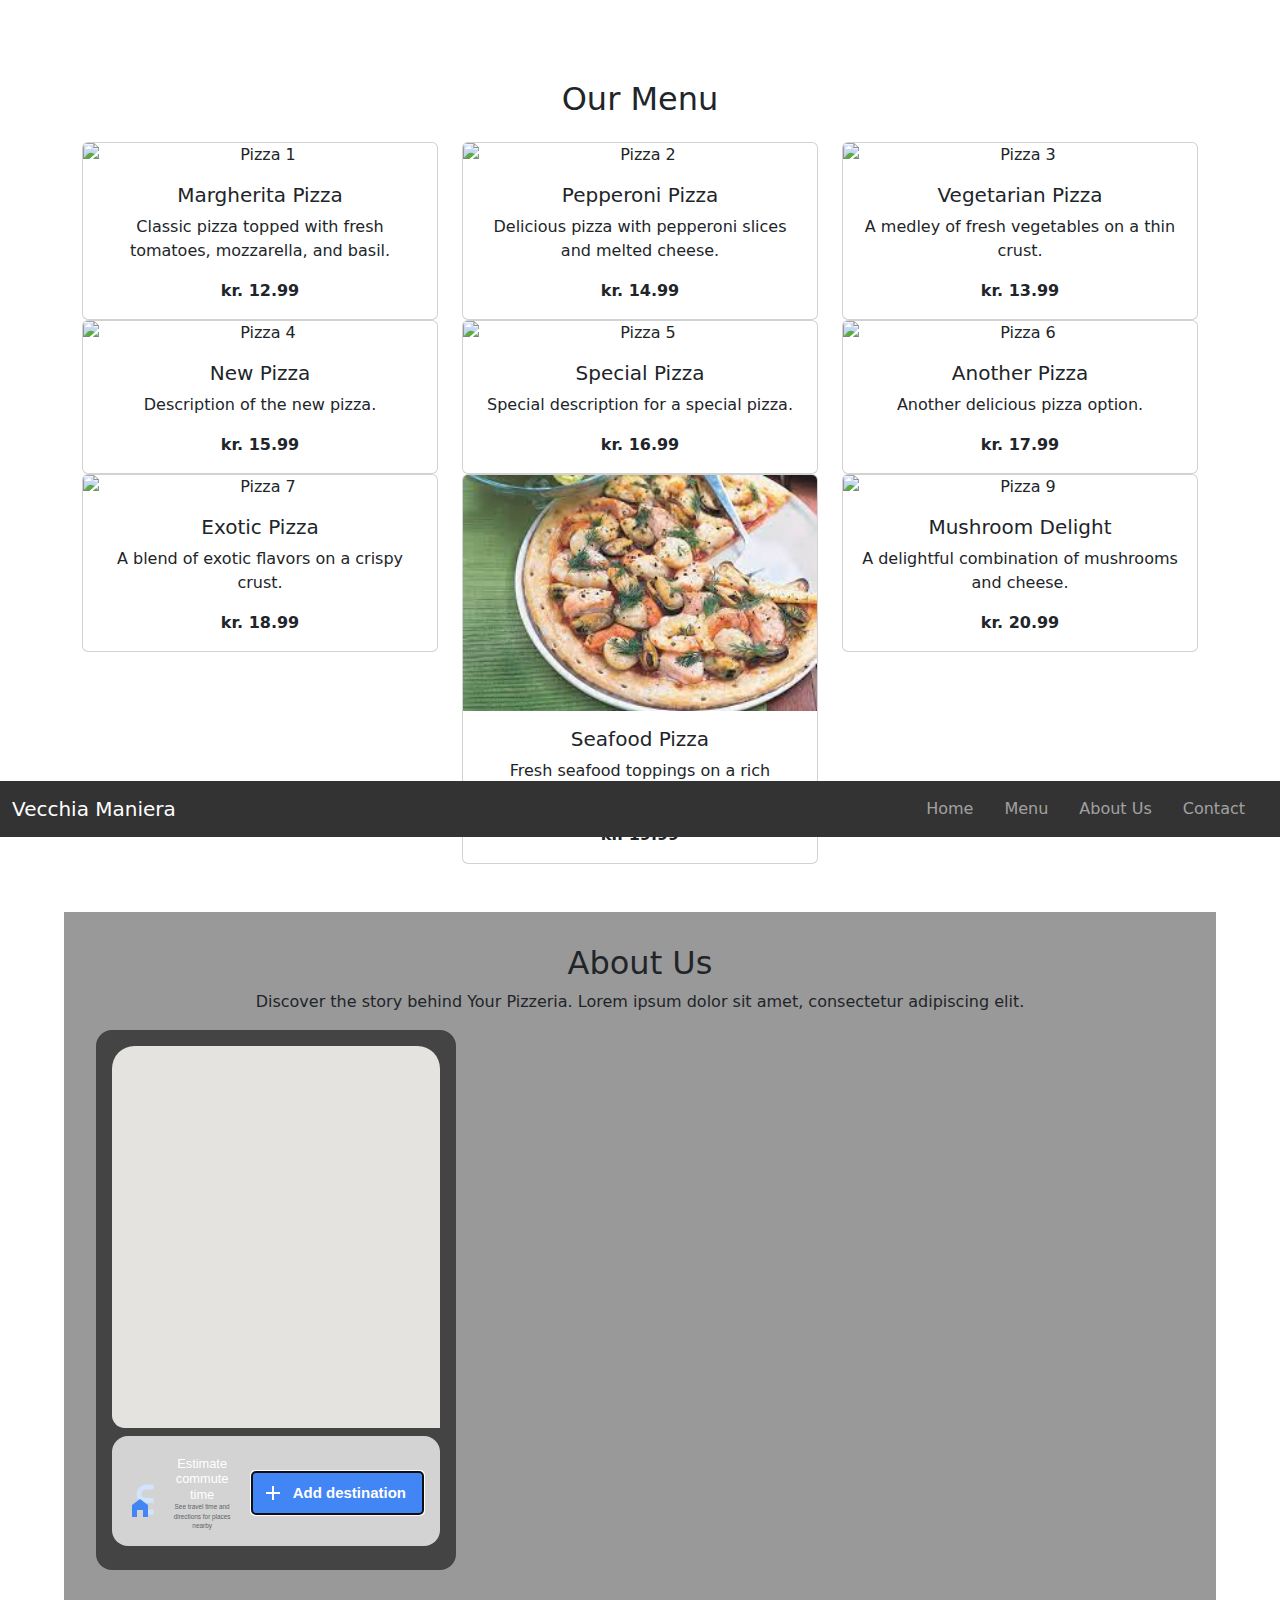
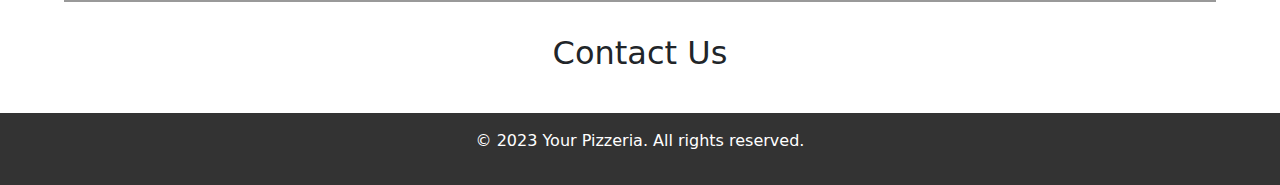
==== commit 25b63a4c: "changes to navbar and from $ to kr." ====
--- a/index.html
+++ b/index.html
@@ -1,18 +1,4 @@
-<!--
-  Copyright 2023 Google LLC
-
-  Licensed under the Apache License, Version 2.0 (the "License");
-  you may not use this file except in compliance with the License.
-  You may obtain a copy of the License at
-
-      https://www.apache.org/licenses/LICENSE-2.0
-
-  Unless required by applicable law or agreed to in writing, software
-  distributed under the License is distributed on an "AS IS" BASIS,
-  WITHOUT WARRANTIES OR CONDITIONS OF ANY KIND, either express or implied.
-  See the License for the specific language governing permissions and
-  limitations under the License.
--->
+
 <!DOCTYPE html>
 <html lang="en">
   <head>
@@ -25,7 +11,6 @@
 
     <!-- Bootstrap CSS -->
     <link href="https://cdn.jsdelivr.net/npm/bootstrap@5.0.2/dist/css/bootstrap.min.css" rel="stylesheet">
-
 
   </head>
   <body>
@@ -60,7 +45,7 @@
                         <div class="card-body">
                             <h5 class="card-title">Margherita Pizza</h5>
                             <p class="card-text">Classic pizza topped with fresh tomatoes, mozzarella, and basil.</p>
-                            <p class="card-text fw-bold">$12.99</p>
+                            <p class="card-text fw-bold">kr. 12.99</p>
                         </div>
                     </div>
                 </div>
@@ -72,7 +57,7 @@
                         <div class="card-body">
                             <h5 class="card-title">Pepperoni Pizza</h5>
                             <p class="card-text">Delicious pizza with pepperoni slices and melted cheese.</p>
-                            <p class="card-text fw-bold">$14.99</p>
+                            <p class="card-text fw-bold">kr. 14.99</p>
                         </div>
                     </div>
                 </div>
@@ -84,7 +69,7 @@
                         <div class="card-body">
                             <h5 class="card-title">Vegetarian Pizza</h5>
                             <p class="card-text">A medley of fresh vegetables on a thin crust.</p>
-                            <p class="card-text fw-bold">$13.99</p>
+                            <p class="card-text fw-bold">kr. 13.99</p>
                         </div>
                     </div>
                 </div>
@@ -95,7 +80,7 @@
                 <div class="card-body">
                     <h5 class="card-title">New Pizza</h5>
                     <p class="card-text">Description of the new pizza.</p>
-                    <p class="card-text fw-bold">$15.99</p>
+                    <p class="card-text fw-bold">kr. 15.99</p>
                 </div>
             </div>
         </div>
@@ -107,7 +92,7 @@
                 <div class="card-body">
                     <h5 class="card-title">Special Pizza</h5>
                     <p class="card-text">Special description for a special pizza.</p>
-                    <p class="card-text fw-bold">$16.99</p>
+                    <p class="card-text fw-bold">kr. 16.99</p>
                 </div>
             </div>
         </div>
@@ -119,7 +104,7 @@
                 <div class="card-body">
                     <h5 class="card-title">Another Pizza</h5>
                     <p class="card-text">Another delicious pizza option.</p>
-                    <p class="card-text fw-bold">$17.99</p>
+                    <p class="card-text fw-bold">kr. 17.99</p>
                 </div>
             </div>
         </div>
@@ -131,7 +116,7 @@
                 <div class="card-body">
                     <h5 class="card-title">Exotic Pizza</h5>
                     <p class="card-text">A blend of exotic flavors on a crispy crust.</p>
-                    <p class="card-text fw-bold">$18.99</p>
+                    <p class="card-text fw-bold">kr. 18.99</p>
                 </div>
             </div>
         </div>
@@ -143,7 +128,7 @@
                 <div class="card-body">
                     <h5 class="card-title">Seafood Pizza</h5>
                     <p class="card-text">Fresh seafood toppings on a rich tomato sauce.</p>
-                    <p class="card-text fw-bold">$19.99</p>
+                    <p class="card-text fw-bold">kr. 19.99</p>
                 </div>
             </div>
         </div>
@@ -155,7 +140,7 @@
                 <div class="card-body">
                     <h5 class="card-title">Mushroom Delight</h5>
                     <p class="card-text">A delightful combination of mushrooms and cheese.</p>
-                    <p class="card-text fw-bold">$20.99</p>
+                    <p class="card-text fw-bold">kr. 20.99</p>
                 </div>
             </div>
         </div>
--- a/style.css
+++ b/style.css
@@ -45,25 +45,20 @@
 /* Add this CSS for centering the navbar */
 .navbar {
     display: flex;
-    justify-content: center;
-    align-items: center;
+    justify-content: space-between;
     background-color: #333;
+    align-items: end;
     padding: 1em 0; /* Adjust padding as needed */
-    width: 75%;
-    border-radius: 0rem 0rem 1rem 1rem;
-    margin: auto; /* Center the navbar */
+    width: 100%;
 }
 
 .navbar-nav {
     display: flex;
-    justify-content: center;
+    justify-content: end;
     width: 100%;
 }
 
 .navbar-nav .nav-item {
-    display: flex;
-    justify-content: center;
-    align-items: center;
     margin-right: 15px;
 }
 
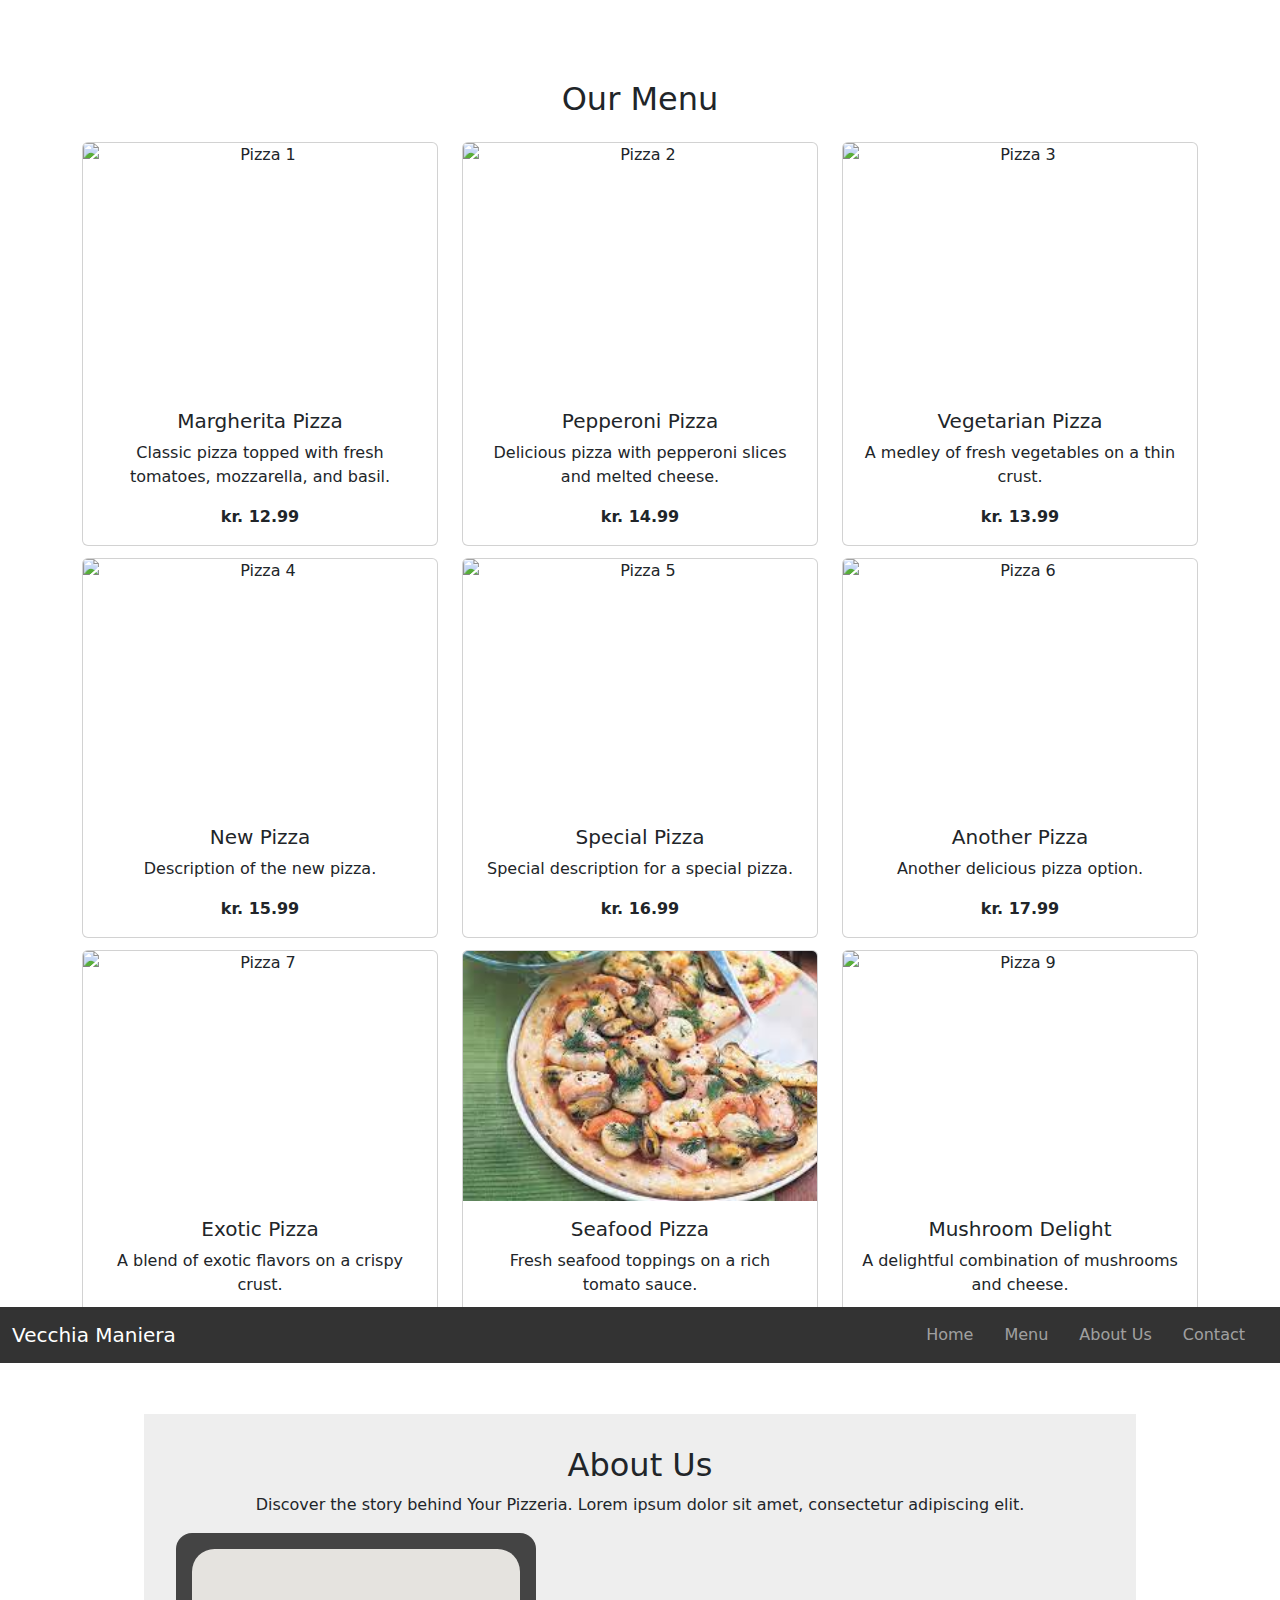
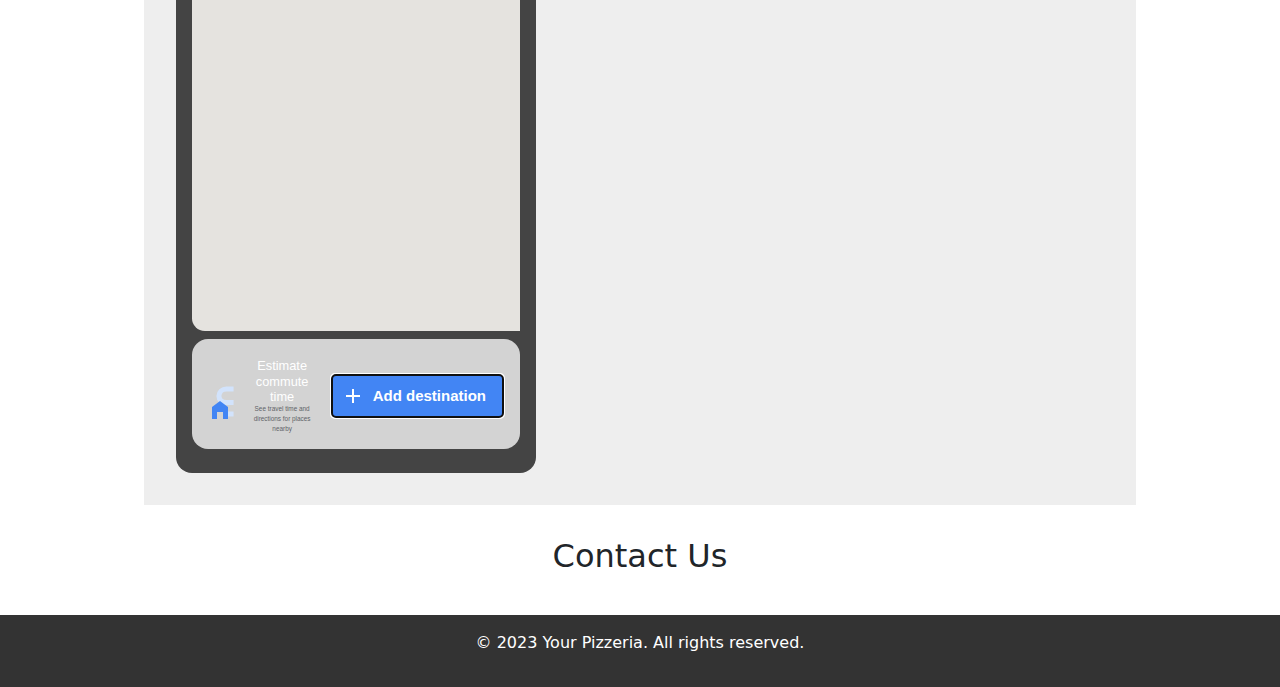
==== commit 4991ed97: "changes to menu items and about us container color" ====
--- a/index.html
+++ b/index.html
@@ -2,7 +2,7 @@
 <!DOCTYPE html>
 <html lang="en">
   <head>
-    <title>pizzaaaa!!!</title>
+    <title>Vecchia Maniera</title>
     <meta charset="utf-8"/>
     <meta name="viewport" content="width=device-width,initial-scale=1">
 
@@ -144,8 +144,7 @@
                 </div>
             </div>
         </div>
-
-        </div>
+      </div>
     </section>
 
 
--- a/style.css
+++ b/style.css
@@ -76,12 +76,20 @@
 }
 
 .about{
-    background-color: #999;
+    background-color: #eee;
     height: 100%;
-    width: 90%;
-
+    width: 77.5%;
 }
 
+.card-img-top {
+    height: 250px;
+    width: 50px;
+    object-fit: cover;
+}
+
+.col-md-4 {
+    margin-bottom: 12px;
+}
 
 /* Style the footer */
 footer {
